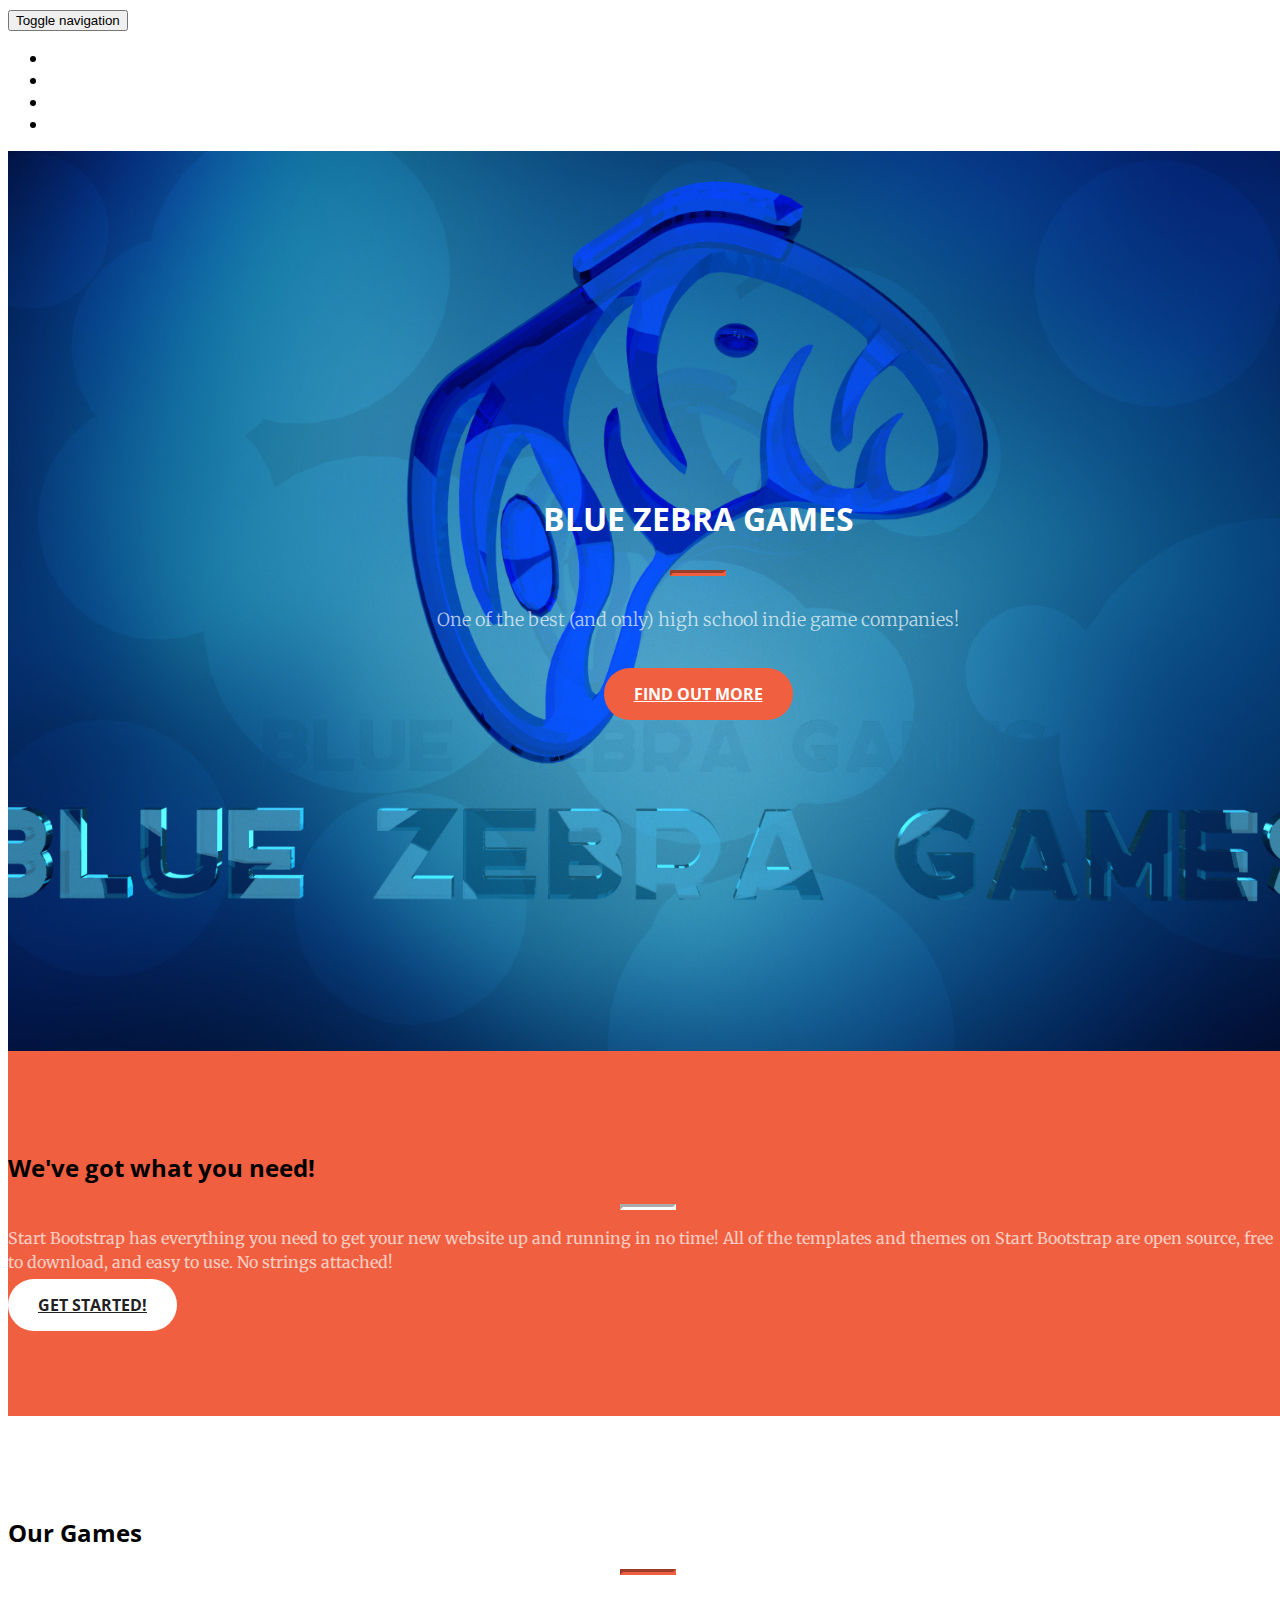
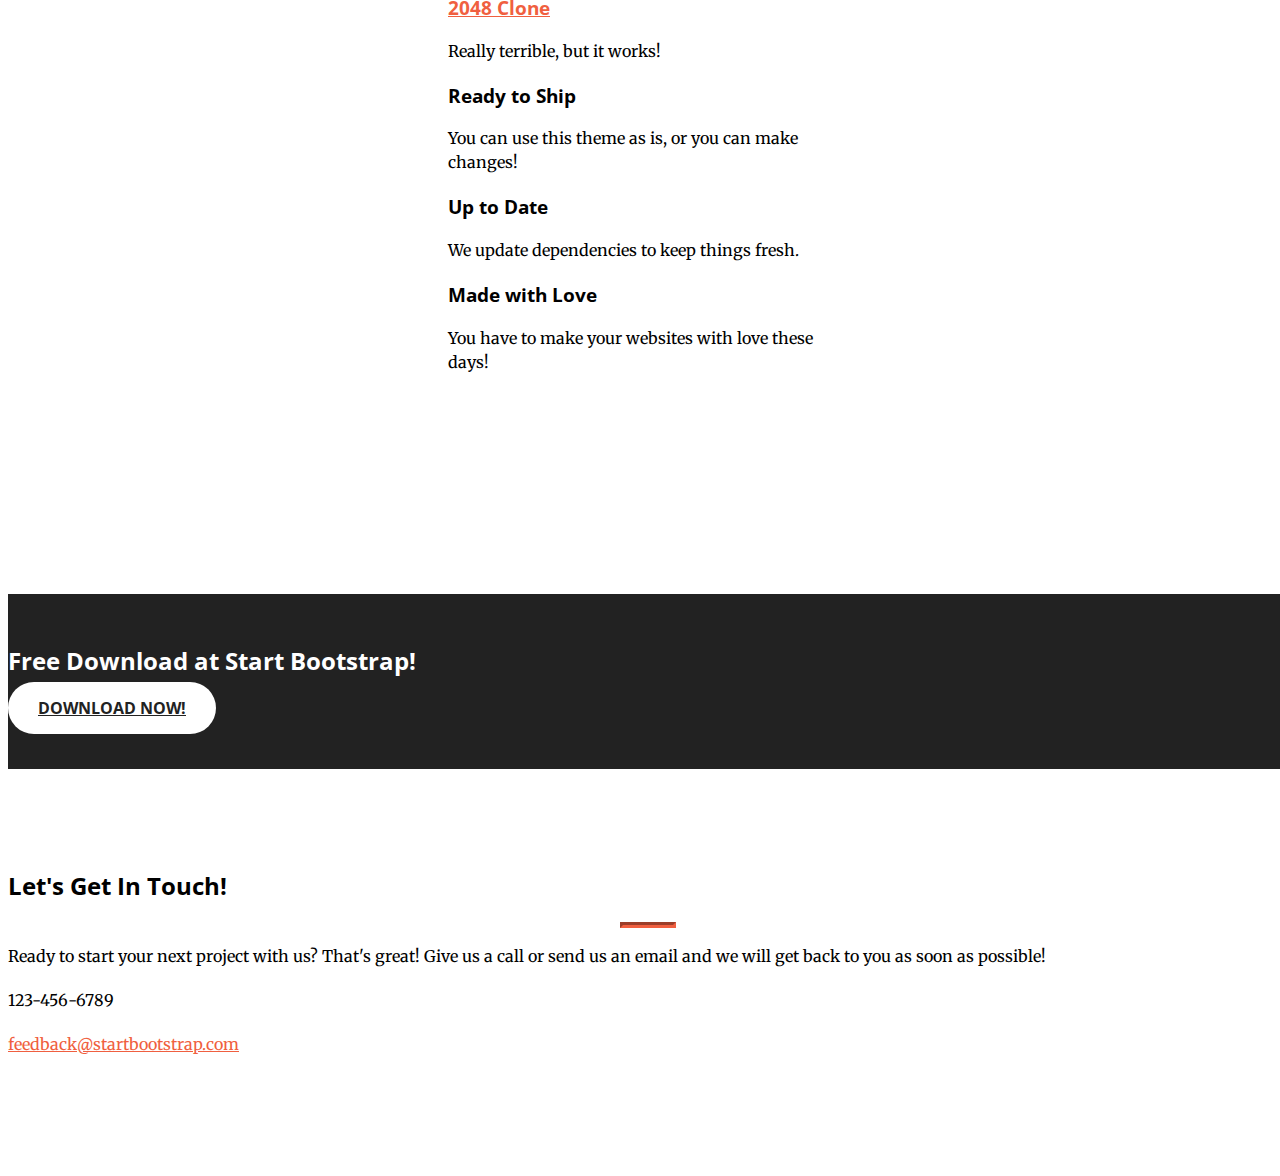
==== index.html @ 2e5d0e9c "More small changes!" ====
<!DOCTYPE html>
<html lang="en">

<head>

    <meta charset="utf-8">
    <meta http-equiv="X-UA-Compatible" content="IE=edge">
    <meta name="viewport" content="width=device-width, initial-scale=1">
    <meta name="description" content="">
    <meta name="author" content="">

    <title>Creative - Start Bootstrap Theme</title>

    <!-- Bootstrap Core CSS -->
    <link rel="stylesheet" href="css/bootstrap.min.css" type="text/css">

    <!-- Custom Fonts -->
    <link href='http://fonts.googleapis.com/css?family=Open+Sans:300italic,400italic,600italic,700italic,800italic,400,300,600,700,800' rel='stylesheet' type='text/css'>
    <link href='http://fonts.googleapis.com/css?family=Merriweather:400,300,300italic,400italic,700,700italic,900,900italic' rel='stylesheet' type='text/css'>
    <link rel="stylesheet" href="font-awesome/css/font-awesome.min.css" type="text/css">

    <!-- Plugin CSS -->
    <link rel="stylesheet" href="css/animate.min.css" type="text/css">

    <!-- Custom CSS -->
    <link rel="stylesheet" href="css/creative.css" type="text/css">

    <!-- HTML5 Shim and Respond.js IE8 support of HTML5 elements and media queries -->
    <!-- WARNING: Respond.js doesn't work if you view the page via file:// -->
    <!--[if lt IE 9]>
        <script src="https://oss.maxcdn.com/libs/html5shiv/3.7.0/html5shiv.js"></script>
        <script src="https://oss.maxcdn.com/libs/respond.js/1.4.2/respond.min.js"></script>
    <![endif]-->

</head>

<body id="page-top">

    <nav id="mainNav" class="navbar navbar-default navbar-fixed-top">
        <div class="container-fluid">
            <!-- Brand and toggle get grouped for better mobile display -->
            <div class="navbar-header">
                <button type="button" class="navbar-toggle collapsed" data-toggle="collapse" data-target="#bs-example-navbar-collapse-1">
                    <span class="sr-only">Toggle navigation</span>
                    <span class="icon-bar"></span>
                    <span class="icon-bar"></span>
                    <span class="icon-bar"></span>
                </button>
                <a class="navbar-brand page-scroll" href="#page-top">Blue Zebra Games</a>
            </div>

            <!-- Collect the nav links, forms, and other content for toggling -->
            <div class="collapse navbar-collapse" id="bs-example-navbar-collapse-1">
                <ul class="nav navbar-nav navbar-right">
                    <li>
                        <a class="page-scroll" href="#about">About</a>
                    </li>
                    <li>
                        <a class="page-scroll" href="#services">Services</a>
                    </li>
                    <li>
                        <a class="page-scroll" href="#portfolio">Games</a>
                    </li>
                    <li>
                        <a class="page-scroll" href="#contact">Contact</a>
                    </li>
                </ul>
            </div>
            <!-- /.navbar-collapse -->
        </div>
        <!-- /.container-fluid -->
    </nav>

    <header>
        <div class="header-content">
            <div class="header-content-inner">
                <h1>Blue Zebra Games</h1>
                <hr>
                <p>One of the best (and only) high school indie game companies!</p>
                <a href="#about" class="btn btn-primary btn-xl page-scroll">Find Out More</a>
            </div>
        </div>
    </header>

    <section class="bg-primary" id="about">
        <div class="container">
            <div class="row">
                <div class="col-lg-8 col-lg-offset-2 text-center">
                    <h2 class="section-heading">We've got what you need!</h2>
                    <hr class="light">
                    <p class="text-faded">Start Bootstrap has everything you need to get your new website up and running in no time! All of the templates and themes on Start Bootstrap are open source, free to download, and easy to use. No strings attached!</p>
                    <a href="#" class="btn btn-default btn-xl">Get Started!</a>
                </div>
            </div>
        </div>
    </section>

    <section id="services">
        <div class="container">
            <div class="row">
                <div class="col-lg-12 text-center">
                    <h2 class="section-heading">Our Games</h2>
                    <hr class="primary">
                </div>
            </div>
        </div>
        <div class="container">
            <div class="row">
                <div class="col-lg-3 col-md-6 text-center">
                    <div class="service-box">
                        <i class="fa fa-4x fa-diamond wow bounceIn text-primary"></i>
                        <h3><a href="http://bluezebragames.github.io/2048/">2048 Clone</a></h3>
                        <p class="text-muted">Really terrible, but it works!</p>
                    </div>
                </div>
                <div class="col-lg-3 col-md-6 text-center">
                    <div class="service-box">
                        <i class="fa fa-4x fa-paper-plane wow bounceIn text-primary" data-wow-delay=".1s"></i>
                        <h3>Ready to Ship</h3>
                        <p class="text-muted">You can use this theme as is, or you can make changes!</p>
                    </div>
                </div>
                <div class="col-lg-3 col-md-6 text-center">
                    <div class="service-box">
                        <i class="fa fa-4x fa-newspaper-o wow bounceIn text-primary" data-wow-delay=".2s"></i>
                        <h3>Up to Date</h3>
                        <p class="text-muted">We update dependencies to keep things fresh.</p>
                    </div>
                </div>
                <div class="col-lg-3 col-md-6 text-center">
                    <div class="service-box">
                        <i class="fa fa-4x fa-heart wow bounceIn text-primary" data-wow-delay=".3s"></i>
                        <h3>Made with Love</h3>
                        <p class="text-muted">You have to make your websites with love these days!</p>
                    </div>
                </div>
            </div>
        </div>
    </section>

    <section class="no-padding" id="portfolio">
        <div class="container-fluid">
            <div class="row no-gutter">
                <div class="col-lg-4 col-sm-6">
                    <a href="#" class="portfolio-box">
                        <img src="img/portfolio/1.jpg" class="img-responsive" alt="">
                        <div class="portfolio-box-caption">
                            <div class="portfolio-box-caption-content">
                                <div class="project-category text-faded">
                                    Category
                                </div>
                                <div class="project-name">
                                    Project Name
                                </div>
                            </div>
                        </div>
                    </a>
                </div>
                <div class="col-lg-4 col-sm-6">
                    <a href="#" class="portfolio-box">
                        <img src="img/portfolio/2.jpg" class="img-responsive" alt="">
                        <div class="portfolio-box-caption">
                            <div class="portfolio-box-caption-content">
                                <div class="project-category text-faded">
                                    Category
                                </div>
                                <div class="project-name">
                                    Project Name
                                </div>
                            </div>
                        </div>
                    </a>
                </div>
                <div class="col-lg-4 col-sm-6">
                    <a href="#" class="portfolio-box">
                        <img src="img/portfolio/3.jpg" class="img-responsive" alt="">
                        <div class="portfolio-box-caption">
                            <div class="portfolio-box-caption-content">
                                <div class="project-category text-faded">
                                    Category
                                </div>
                                <div class="project-name">
                                    Project Name
                                </div>
                            </div>
                        </div>
                    </a>
                </div>
                <div class="col-lg-4 col-sm-6">
                    <a href="#" class="portfolio-box">
                        <img src="img/portfolio/4.jpg" class="img-responsive" alt="">
                        <div class="portfolio-box-caption">
                            <div class="portfolio-box-caption-content">
                                <div class="project-category text-faded">
                                    Category
                                </div>
                                <div class="project-name">
                                    Project Name
                                </div>
                            </div>
                        </div>
                    </a>
                </div>
                <div class="col-lg-4 col-sm-6">
                    <a href="#" class="portfolio-box">
                        <img src="img/portfolio/5.jpg" class="img-responsive" alt="">
                        <div class="portfolio-box-caption">
                            <div class="portfolio-box-caption-content">
                                <div class="project-category text-faded">
                                    Category
                                </div>
                                <div class="project-name">
                                    Project Name
                                </div>
                            </div>
                        </div>
                    </a>
                </div>
                <div class="col-lg-4 col-sm-6">
                    <a href="#" class="portfolio-box">
                        <img src="img/portfolio/6.jpg" class="img-responsive" alt="">
                        <div class="portfolio-box-caption">
                            <div class="portfolio-box-caption-content">
                                <div class="project-category text-faded">
                                    Category
                                </div>
                                <div class="project-name">
                                    Project Name
                                </div>
                            </div>
                        </div>
                    </a>
                </div>
            </div>
        </div>
    </section>

    <aside class="bg-dark">
        <div class="container text-center">
            <div class="call-to-action">
                <h2>Free Download at Start Bootstrap!</h2>
                <a href="#" class="btn btn-default btn-xl wow tada">Download Now!</a>
            </div>
        </div>
    </aside>

    <section id="contact">
        <div class="container">
            <div class="row">
                <div class="col-lg-8 col-lg-offset-2 text-center">
                    <h2 class="section-heading">Let's Get In Touch!</h2>
                    <hr class="primary">
                    <p>Ready to start your next project with us? That's great! Give us a call or send us an email and we will get back to you as soon as possible!</p>
                </div>
                <div class="col-lg-4 col-lg-offset-2 text-center">
                    <i class="fa fa-phone fa-3x wow bounceIn"></i>
                    <p>123-456-6789</p>
                </div>
                <div class="col-lg-4 text-center">
                    <i class="fa fa-envelope-o fa-3x wow bounceIn" data-wow-delay=".1s"></i>
                    <p><a href="mailto:your-email@your-domain.com">feedback@startbootstrap.com</a></p>
                </div>
            </div>
        </div>
    </section>

    <!-- jQuery -->
    <script src="js/jquery.js"></script>

    <!-- Bootstrap Core JavaScript -->
    <script src="js/bootstrap.min.js"></script>

    <!-- Plugin JavaScript -->
    <script src="js/jquery.easing.min.js"></script>
    <script src="js/jquery.fittext.js"></script>
    <script src="js/wow.min.js"></script>

    <!-- Custom Theme JavaScript -->
    <script src="js/creative.js"></script>

</body>

</html>
---- css/creative.css ----
/*!
 * Start Bootstrap - Creative Bootstrap Theme (http://startbootstrap.com)
 * Code licensed under the Apache License v2.0.
 * For details, see http://www.apache.org/licenses/LICENSE-2.0.
 */

html,
body {
    width: 100%;
    height: 100%;
}

body {
    font-family: Merriweather,'Helvetica Neue',Arial,sans-serif;
}

hr {
    max-width: 50px;
    border-color: #f05f40;
    border-width: 3px;
}

hr.light {
    border-color: #fff;
}

a {
    color: #f05f40;
    -webkit-transition: all .35s;
    -moz-transition: all .35s;
    transition: all .35s;
}

a:hover,
a:focus {
    color: #eb3812;
}

h1,
h2,
h3,
h4,
h5,
h6 {
    font-family: 'Open Sans','Helvetica Neue',Arial,sans-serif;
}

p {
    margin-bottom: 20px;
    font-size: 16px;
    line-height: 1.5;
}

.bg-primary {
    background-color: #f05f40;
}

.bg-dark {
    color: #fff;
    background-color: #222;
}

.text-faded {
    color: rgba(255,255,255,.7);
}

section {
    padding: 100px 0;
}

aside {
    padding: 50px 0;
}

.no-padding {
    padding: 0;
}

.navbar-default {
    border-color: rgba(34,34,34,.05);
    font-family: 'Open Sans','Helvetica Neue',Arial,sans-serif;
    background-color: #fff;
    -webkit-transition: all .35s;
    -moz-transition: all .35s;
    transition: all .35s;
}

.navbar-default .navbar-header .navbar-brand {
    text-transform: uppercase;
    font-family: 'Open Sans','Helvetica Neue',Arial,sans-serif;
    font-weight: 700;
    color: #f05f40;
}

.navbar-default .navbar-header .navbar-brand:hover,
.navbar-default .navbar-header .navbar-brand:focus {
    color: #eb3812;
}

.navbar-default .nav > li>a,
.navbar-default .nav>li>a:focus {
    text-transform: uppercase;
    font-size: 13px;
    font-weight: 700;
    color: #222;
}

.navbar-default .nav > li>a:hover,
.navbar-default .nav>li>a:focus:hover {
    color: #f05f40;
}

.navbar-default .nav > li.active>a,
.navbar-default .nav>li.active>a:focus {
    color: #f05f40!important;
    background-color: transparent;
}

.navbar-default .nav > li.active>a:hover,
.navbar-default .nav>li.active>a:focus:hover {
    background-color: transparent;
}

@media(min-width:768px) {
    .navbar-default {
        border-color: rgba(255,255,255,.3);
        background-color: transparent;
    }

    .navbar-default .navbar-header .navbar-brand {
        color: rgba(255,255,255,.7);
    }

    .navbar-default .navbar-header .navbar-brand:hover,
    .navbar-default .navbar-header .navbar-brand:focus {
        color: #fff;
    }

    .navbar-default .nav > li>a,
    .navbar-default .nav>li>a:focus {
        color: rgba(255,255,255,.7);
    }

    .navbar-default .nav > li>a:hover,
    .navbar-default .nav>li>a:focus:hover {
        color: #fff;
    }

    .navbar-default.affix {
        border-color: rgba(34,34,34,.05);
        background-color: #fff;
    }

    .navbar-default.affix .navbar-header .navbar-brand {
        font-size: 14px;
        color: #f05f40;
    }

    .navbar-default.affix .navbar-header .navbar-brand:hover,
    .navbar-default.affix .navbar-header .navbar-brand:focus {
        color: #eb3812;
    }

    .navbar-default.affix .nav > li>a,
    .navbar-default.affix .nav>li>a:focus {
        color: #222;
    }

    .navbar-default.affix .nav > li>a:hover,
    .navbar-default.affix .nav>li>a:focus:hover {
        color: #f05f40;
    }
}

header {
    position: relative;
    width: 100%;
    min-height: auto;
    text-align: center;
    color: #fff;
    background-image: url(../img/logo.png);
    background-position: center;
    -webkit-background-size: cover;
    -moz-background-size: cover;
    background-size: cover;
    -o-background-size: cover;
}

header .header-content {
    position: relative;
    width: 100%;
    padding: 100px 15px;
    text-align: center;
}

header .header-content .header-content-inner h1 {
    margin-top: 0;
    margin-bottom: 0;
    text-transform: uppercase;
    font-weight: 700;
}

header .header-content .header-content-inner hr {
    margin: 30px auto;
}

header .header-content .header-content-inner p {
    margin-bottom: 50px;
    font-size: 16px;
    font-weight: 300;
    color: rgba(255,255,255,.7);
}

@media(min-width:768px) {
    header {
        min-height: 100%;
    }

    header .header-content {
        position: absolute;
        top: 50%;
        padding: 0 50px;
        -webkit-transform: translateY(-50%);
        -ms-transform: translateY(-50%);
        transform: translateY(-50%);
    }

    header .header-content .header-content-inner {
        margin-right: auto;
        margin-left: auto;
        max-width: 1000px;
    }

    header .header-content .header-content-inner p {
        margin-right: auto;
        margin-left: auto;
        max-width: 80%;
        font-size: 18px;
    }
}

.section-heading {
    margin-top: 0;
}

.service-box {
    margin: 50px auto 0;
    max-width: 400px;
}

@media(min-width:992px) {
    .service-box {
        margin: 20px auto 0;
    }
}

.service-box p {
    margin-bottom: 0;
}

.portfolio-box {
    display: block;
    position: relative;
    margin: 0 auto;
    max-width: 650px;
}

.portfolio-box .portfolio-box-caption {
    display: block;
    position: absolute;
    bottom: 0;
    width: 100%;
    height: 100%;
    text-align: center;
    color: #fff;
    opacity: 0;
    background: rgba(240,95,64,.9);
    -webkit-transition: all .35s;
    -moz-transition: all .35s;
    transition: all .35s;
}

.portfolio-box .portfolio-box-caption .portfolio-box-caption-content {
    position: absolute;
    top: 50%;
    width: 100%;
    text-align: center;
    transform: translateY(-50%);
}

.portfolio-box .portfolio-box-caption .portfolio-box-caption-content .project-category,
.portfolio-box .portfolio-box-caption .portfolio-box-caption-content .project-name {
    padding: 0 15px;
    font-family: 'Open Sans','Helvetica Neue',Arial,sans-serif;
}

.portfolio-box .portfolio-box-caption .portfolio-box-caption-content .project-category {
    text-transform: uppercase;
    font-size: 14px;
    font-weight: 600;
}

.portfolio-box .portfolio-box-caption .portfolio-box-caption-content .project-name {
    font-size: 18px;
}

.portfolio-box:hover .portfolio-box-caption {
    opacity: 1;
}

@media(min-width:768px) {
    .portfolio-box .portfolio-box-caption .portfolio-box-caption-content .project-category {
        font-size: 16px;
    }

    .portfolio-box .portfolio-box-caption .portfolio-box-caption-content .project-name {
        font-size: 22px;
    }
}

.call-to-action h2 {
    margin: 0 auto 20px;
}

.text-primary {
    color: #f05f40;
}

.no-gutter > [class*=col-] {
    padding-right: 0;
    padding-left: 0;
}

.btn-default {
    border-color: #fff;
    color: #222;
    background-color: #fff;
    -webkit-transition: all .35s;
    -moz-transition: all .35s;
    transition: all .35s;
}

.btn-default:hover,
.btn-default:focus,
.btn-default.focus,
.btn-default:active,
.btn-default.active,
.open > .dropdown-toggle.btn-default {
    border-color: #ededed;
    color: #222;
    background-color: #f2f2f2;
}

.btn-default:active,
.btn-default.active,
.open > .dropdown-toggle.btn-default {
    background-image: none;
}

.btn-default.disabled,
.btn-default[disabled],
fieldset[disabled] .btn-default,
.btn-default.disabled:hover,
.btn-default[disabled]:hover,
fieldset[disabled] .btn-default:hover,
.btn-default.disabled:focus,
.btn-default[disabled]:focus,
fieldset[disabled] .btn-default:focus,
.btn-default.disabled.focus,
.btn-default[disabled].focus,
fieldset[disabled] .btn-default.focus,
.btn-default.disabled:active,
.btn-default[disabled]:active,
fieldset[disabled] .btn-default:active,
.btn-default.disabled.active,
.btn-default[disabled].active,
fieldset[disabled] .btn-default.active {
    border-color: #fff;
    background-color: #fff;
}

.btn-default .badge {
    color: #fff;
    background-color: #222;
}

.btn-primary {
    border-color: #f05f40;
    color: #fff;
    background-color: #f05f40;
    -webkit-transition: all .35s;
    -moz-transition: all .35s;
    transition: all .35s;
}

.btn-primary:hover,
.btn-primary:focus,
.btn-primary.focus,
.btn-primary:active,
.btn-primary.active,
.open > .dropdown-toggle.btn-primary {
    border-color: #ed431f;
    color: #fff;
    background-color: #ee4b28;
}

.btn-primary:active,
.btn-primary.active,
.open > .dropdown-toggle.btn-primary {
    background-image: none;
}

.btn-primary.disabled,
.btn-primary[disabled],
fieldset[disabled] .btn-primary,
.btn-primary.disabled:hover,
.btn-primary[disabled]:hover,
fieldset[disabled] .btn-primary:hover,
.btn-primary.disabled:focus,
.btn-primary[disabled]:focus,
fieldset[disabled] .btn-primary:focus,
.btn-primary.disabled.focus,
.btn-primary[disabled].focus,
fieldset[disabled] .btn-primary.focus,
.btn-primary.disabled:active,
.btn-primary[disabled]:active,
fieldset[disabled] .btn-primary:active,
.btn-primary.disabled.active,
.btn-primary[disabled].active,
fieldset[disabled] .btn-primary.active {
    border-color: #f05f40;
    background-color: #f05f40;
}

.btn-primary .badge {
    color: #f05f40;
    background-color: #fff;
}

.btn {
    border: 0;
    border-radius: 300px;
    text-transform: uppercase;
    font-family: 'Open Sans','Helvetica Neue',Arial,sans-serif;
    font-weight: 700;
}

.btn-xl {
    padding: 15px 30px;
}

::-moz-selection {
    text-shadow: none;
    color: #fff;
    background: #222;
}

::selection {
    text-shadow: none;
    color: #fff;
    background: #222;
}

img::selection {
    color: #fff;
    background: 0 0;
}

img::-moz-selection {
    color: #fff;
    background: 0 0;
}

body {
    webkit-tap-highlight-color: #222;
}
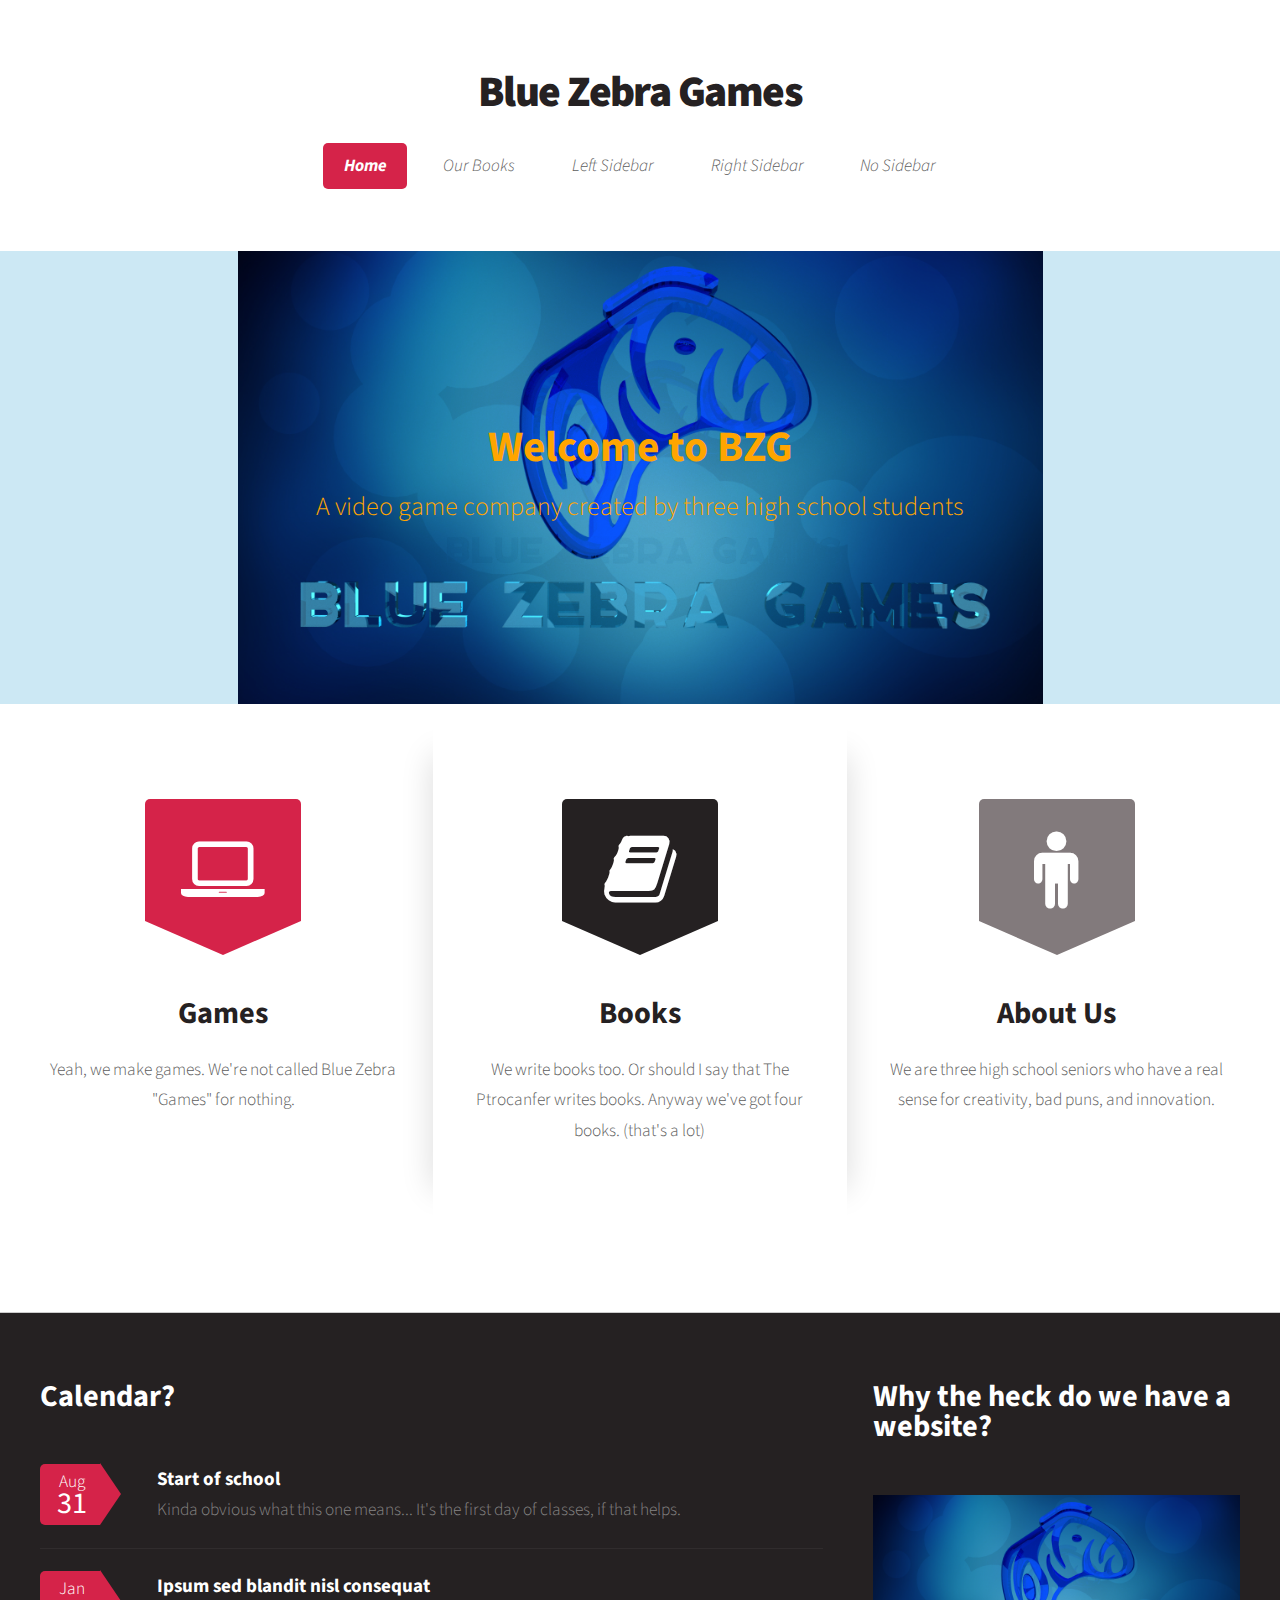
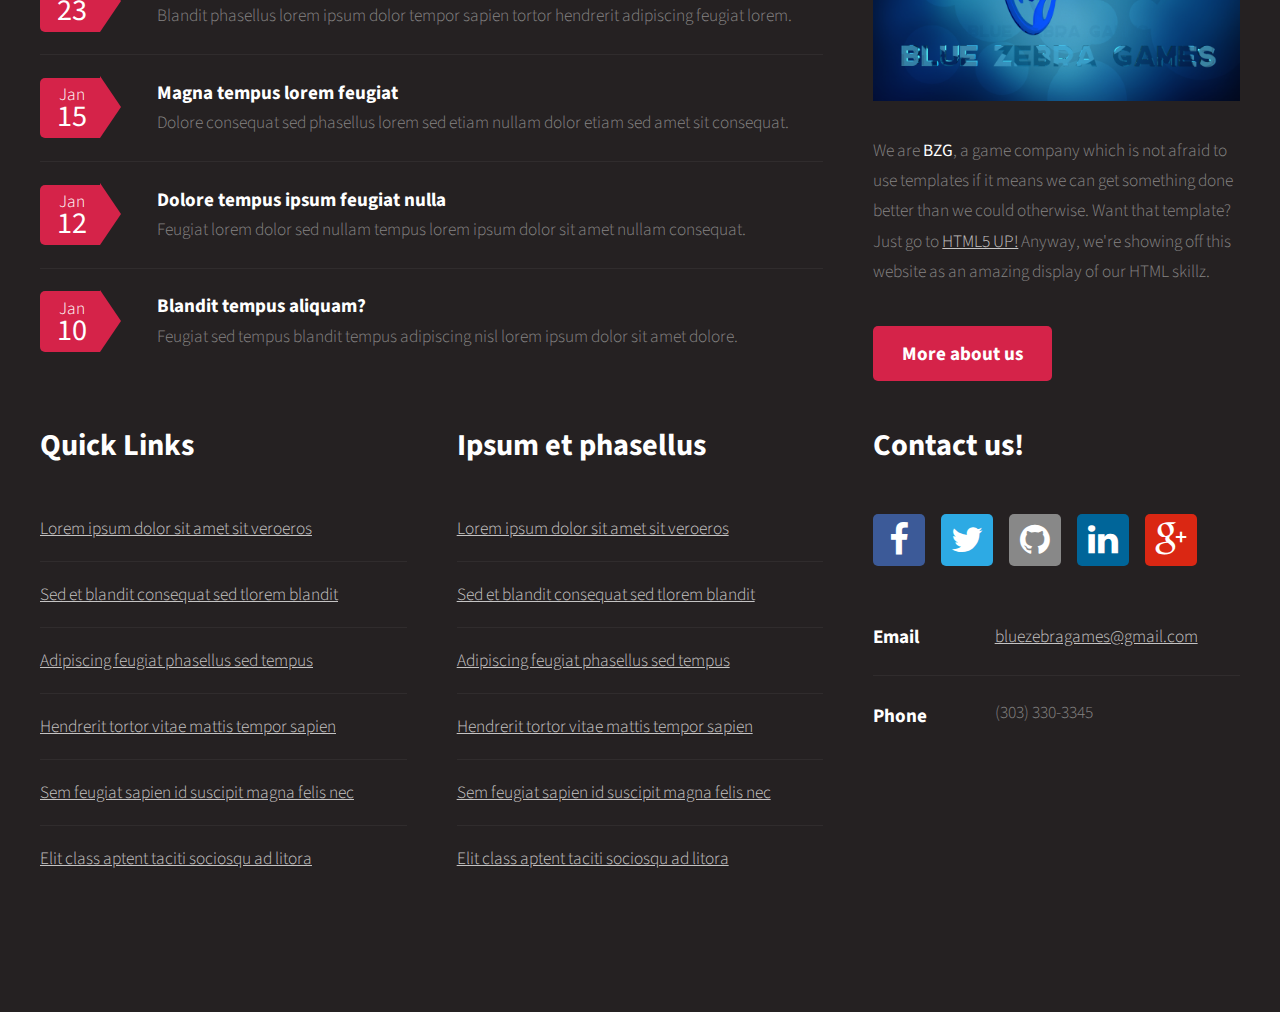
==== commit 5bc38b54: "New Homepage!  Get psyched" ====
--- a/index.html
+++ b/index.html
@@ -1,283 +1,382 @@
-<!DOCTYPE html>
-<html lang="en">
-
-<head>
-
-    <meta charset="utf-8">
-    <meta http-equiv="X-UA-Compatible" content="IE=edge">
-    <meta name="viewport" content="width=device-width, initial-scale=1">
-    <meta name="description" content="">
-    <meta name="author" content="">
-
-    <title>Creative - Start Bootstrap Theme</title>
-
-    <!-- Bootstrap Core CSS -->
-    <link rel="stylesheet" href="css/bootstrap.min.css" type="text/css">
-
-    <!-- Custom Fonts -->
-    <link href='http://fonts.googleapis.com/css?family=Open+Sans:300italic,400italic,600italic,700italic,800italic,400,300,600,700,800' rel='stylesheet' type='text/css'>
-    <link href='http://fonts.googleapis.com/css?family=Merriweather:400,300,300italic,400italic,700,700italic,900,900italic' rel='stylesheet' type='text/css'>
-    <link rel="stylesheet" href="font-awesome/css/font-awesome.min.css" type="text/css">
-
-    <!-- Plugin CSS -->
-    <link rel="stylesheet" href="css/animate.min.css" type="text/css">
-
-    <!-- Custom CSS -->
-    <link rel="stylesheet" href="css/creative.css" type="text/css">
-
-    <!-- HTML5 Shim and Respond.js IE8 support of HTML5 elements and media queries -->
-    <!-- WARNING: Respond.js doesn't work if you view the page via file:// -->
-    <!--[if lt IE 9]>
-        <script src="https://oss.maxcdn.com/libs/html5shiv/3.7.0/html5shiv.js"></script>
-        <script src="https://oss.maxcdn.com/libs/respond.js/1.4.2/respond.min.js"></script>
-    <![endif]-->
-
-</head>
-
-<body id="page-top">
-
-    <nav id="mainNav" class="navbar navbar-default navbar-fixed-top">
-        <div class="container-fluid">
-            <!-- Brand and toggle get grouped for better mobile display -->
-            <div class="navbar-header">
-                <button type="button" class="navbar-toggle collapsed" data-toggle="collapse" data-target="#bs-example-navbar-collapse-1">
-                    <span class="sr-only">Toggle navigation</span>
-                    <span class="icon-bar"></span>
-                    <span class="icon-bar"></span>
-                    <span class="icon-bar"></span>
-                </button>
-                <a class="navbar-brand page-scroll" href="#page-top">Blue Zebra Games</a>
-            </div>
-
-            <!-- Collect the nav links, forms, and other content for toggling -->
-            <div class="collapse navbar-collapse" id="bs-example-navbar-collapse-1">
-                <ul class="nav navbar-nav navbar-right">
-                    <li>
-                        <a class="page-scroll" href="#about">About</a>
-                    </li>
-                    <li>
-                        <a class="page-scroll" href="#services">Services</a>
-                    </li>
-                    <li>
-                        <a class="page-scroll" href="#portfolio">Games</a>
-                    </li>
-                    <li>
-                        <a class="page-scroll" href="#contact">Contact</a>
-                    </li>
-                </ul>
-            </div>
-            <!-- /.navbar-collapse -->
-        </div>
-        <!-- /.container-fluid -->
-    </nav>
-
-    <header>
-        <div class="header-content">
-            <div class="header-content-inner">
-                <h1>Blue Zebra Games</h1>
-                <hr>
-                <p>One of the best (and only) high school indie game companies!</p>
-                <a href="#about" class="btn btn-primary btn-xl page-scroll">Find Out More</a>
-            </div>
-        </div>
-    </header>
-
-    <section class="bg-primary" id="about">
-        <div class="container">
-            <div class="row">
-                <div class="col-lg-8 col-lg-offset-2 text-center">
-                    <h2 class="section-heading">We've got what you need!</h2>
-                    <hr class="light">
-                    <p class="text-faded">Start Bootstrap has everything you need to get your new website up and running in no time! All of the templates and themes on Start Bootstrap are open source, free to download, and easy to use. No strings attached!</p>
-                    <a href="#" class="btn btn-default btn-xl">Get Started!</a>
-                </div>
-            </div>
-        </div>
-    </section>
-
-    <section id="services">
-        <div class="container">
-            <div class="row">
-                <div class="col-lg-12 text-center">
-                    <h2 class="section-heading">Our Games</h2>
-                    <hr class="primary">
-                </div>
-            </div>
-        </div>
-        <div class="container">
-            <div class="row">
-                <div class="col-lg-3 col-md-6 text-center">
-                    <div class="service-box">
-                        <i class="fa fa-4x fa-diamond wow bounceIn text-primary"></i>
-                        <h3><a href="http://bluezebragames.github.io/2048/">2048 Clone</a></h3>
-                        <p class="text-muted">Really terrible, but it works!</p>
-                    </div>
-                </div>
-                <div class="col-lg-3 col-md-6 text-center">
-                    <div class="service-box">
-                        <i class="fa fa-4x fa-paper-plane wow bounceIn text-primary" data-wow-delay=".1s"></i>
-                        <h3>Ready to Ship</h3>
-                        <p class="text-muted">You can use this theme as is, or you can make changes!</p>
-                    </div>
-                </div>
-                <div class="col-lg-3 col-md-6 text-center">
-                    <div class="service-box">
-                        <i class="fa fa-4x fa-newspaper-o wow bounceIn text-primary" data-wow-delay=".2s"></i>
-                        <h3>Up to Date</h3>
-                        <p class="text-muted">We update dependencies to keep things fresh.</p>
-                    </div>
-                </div>
-                <div class="col-lg-3 col-md-6 text-center">
-                    <div class="service-box">
-                        <i class="fa fa-4x fa-heart wow bounceIn text-primary" data-wow-delay=".3s"></i>
-                        <h3>Made with Love</h3>
-                        <p class="text-muted">You have to make your websites with love these days!</p>
-                    </div>
-                </div>
-            </div>
-        </div>
-    </section>
-
-    <section class="no-padding" id="portfolio">
-        <div class="container-fluid">
-            <div class="row no-gutter">
-                <div class="col-lg-4 col-sm-6">
-                    <a href="#" class="portfolio-box">
-                        <img src="img/portfolio/1.jpg" class="img-responsive" alt="">
-                        <div class="portfolio-box-caption">
-                            <div class="portfolio-box-caption-content">
-                                <div class="project-category text-faded">
-                                    Category
-                                </div>
-                                <div class="project-name">
-                                    Project Name
-                                </div>
-                            </div>
-                        </div>
-                    </a>
-                </div>
-                <div class="col-lg-4 col-sm-6">
-                    <a href="#" class="portfolio-box">
-                        <img src="img/portfolio/2.jpg" class="img-responsive" alt="">
-                        <div class="portfolio-box-caption">
-                            <div class="portfolio-box-caption-content">
-                                <div class="project-category text-faded">
-                                    Category
-                                </div>
-                                <div class="project-name">
-                                    Project Name
-                                </div>
-                            </div>
-                        </div>
-                    </a>
-                </div>
-                <div class="col-lg-4 col-sm-6">
-                    <a href="#" class="portfolio-box">
-                        <img src="img/portfolio/3.jpg" class="img-responsive" alt="">
-                        <div class="portfolio-box-caption">
-                            <div class="portfolio-box-caption-content">
-                                <div class="project-category text-faded">
-                                    Category
-                                </div>
-                                <div class="project-name">
-                                    Project Name
-                                </div>
-                            </div>
-                        </div>
-                    </a>
-                </div>
-                <div class="col-lg-4 col-sm-6">
-                    <a href="#" class="portfolio-box">
-                        <img src="img/portfolio/4.jpg" class="img-responsive" alt="">
-                        <div class="portfolio-box-caption">
-                            <div class="portfolio-box-caption-content">
-                                <div class="project-category text-faded">
-                                    Category
-                                </div>
-                                <div class="project-name">
-                                    Project Name
-                                </div>
-                            </div>
-                        </div>
-                    </a>
-                </div>
-                <div class="col-lg-4 col-sm-6">
-                    <a href="#" class="portfolio-box">
-                        <img src="img/portfolio/5.jpg" class="img-responsive" alt="">
-                        <div class="portfolio-box-caption">
-                            <div class="portfolio-box-caption-content">
-                                <div class="project-category text-faded">
-                                    Category
-                                </div>
-                                <div class="project-name">
-                                    Project Name
-                                </div>
-                            </div>
-                        </div>
-                    </a>
-                </div>
-                <div class="col-lg-4 col-sm-6">
-                    <a href="#" class="portfolio-box">
-                        <img src="img/portfolio/6.jpg" class="img-responsive" alt="">
-                        <div class="portfolio-box-caption">
-                            <div class="portfolio-box-caption-content">
-                                <div class="project-category text-faded">
-                                    Category
-                                </div>
-                                <div class="project-name">
-                                    Project Name
-                                </div>
-                            </div>
-                        </div>
-                    </a>
-                </div>
-            </div>
-        </div>
-    </section>
-
-    <aside class="bg-dark">
-        <div class="container text-center">
-            <div class="call-to-action">
-                <h2>Free Download at Start Bootstrap!</h2>
-                <a href="#" class="btn btn-default btn-xl wow tada">Download Now!</a>
-            </div>
-        </div>
-    </aside>
-
-    <section id="contact">
-        <div class="container">
-            <div class="row">
-                <div class="col-lg-8 col-lg-offset-2 text-center">
-                    <h2 class="section-heading">Let's Get In Touch!</h2>
-                    <hr class="primary">
-                    <p>Ready to start your next project with us? That's great! Give us a call or send us an email and we will get back to you as soon as possible!</p>
-                </div>
-                <div class="col-lg-4 col-lg-offset-2 text-center">
-                    <i class="fa fa-phone fa-3x wow bounceIn"></i>
-                    <p>123-456-6789</p>
-                </div>
-                <div class="col-lg-4 text-center">
-                    <i class="fa fa-envelope-o fa-3x wow bounceIn" data-wow-delay=".1s"></i>
-                    <p><a href="mailto:your-email@your-domain.com">feedback@startbootstrap.com</a></p>
-                </div>
-            </div>
-        </div>
-    </section>
-
-    <!-- jQuery -->
-    <script src="js/jquery.js"></script>
-
-    <!-- Bootstrap Core JavaScript -->
-    <script src="js/bootstrap.min.js"></script>
-
-    <!-- Plugin JavaScript -->
-    <script src="js/jquery.easing.min.js"></script>
-    <script src="js/jquery.fittext.js"></script>
-    <script src="js/wow.min.js"></script>
-
-    <!-- Custom Theme JavaScript -->
-    <script src="js/creative.js"></script>
-
-</body>
-
-</html>
+<!DOCTYPE HTML>
+<!--
+	Dopetrope by HTML5 UP
+	html5up.net | @n33co
+	Free for personal and commercial use under the CCA 3.0 license (html5up.net/license)
+-->
+<html>
+	<head>
+		<title>Blue Zebra Games</title>
+		<meta charset="utf-8" />
+		<meta name="viewport" content="width=device-width, initial-scale=1" />
+		<!--[if lte IE 8]><script src="assets/js/ie/html5shiv.js"></script><![endif]-->
+		<link rel="stylesheet" href="assets/css/main.css" />
+		<!--[if lte IE 8]><link rel="stylesheet" href="assets/css/ie8.css" /><![endif]-->
+	</head>
+	<body class="homepage">
+		<div id="page-wrapper">
+
+			<!-- Header -->
+				<div id="header-wrapper">
+					<div id="header">
+
+						<!-- Logo -->
+							<h1><a href="index.html">Blue Zebra Games</a></h1>
+
+						<!-- Nav -->
+							<nav id="nav">
+								<ul>
+									<li class="current"><a href="index.html">Home</a></li>
+									<li>
+										<a href="./books.html">Our Books</a>
+										<ul>
+											<li><a href="#">Overview</a></li>
+											<li><a href="#">That Which 1: The World of The Ptrocanfer</a></li>
+											<li><a href="#">That Which 2: Another Cool Compendium of Random Ruminations</a></li>
+											<li>
+												<a href="#">That Which 3: In Which That Which Happened is Related</a>
+												<!--<ul>
+													<li><a href="#">Magna phasellus</a></li>
+													<li><a href="#">Etiam dolore nisl</a></li>
+													<li><a href="#">Veroeros feugiat</a></li>
+													<li><a href="#">Nisl sed aliquam</a></li>
+													<li><a href="#">Dolore adipiscing</a></li>
+												</ul>-->
+											</li>
+											<li><a href="#">That Which 4: A Dream Not All a Dream</a></li>
+										</ul>
+									</li>
+									<li><a href="left-sidebar.html">Left Sidebar</a></li>
+									<li><a href="right-sidebar.html">Right Sidebar</a></li>
+									<li><a href="no-sidebar.html">No Sidebar</a></li>
+								</ul>
+							</nav>
+
+						<!-- Banner -->
+							<section id="banner">
+								<header>
+									<h2>Welcome to BZG</h2>
+									<p>A video game company created by three high school students</p>
+								</header>
+							</section>
+
+						<!-- Intro -->
+							<section id="intro" class="container">
+								<div class="row">
+									<div class="4u 12u(mobile)">
+										<section class="first">
+											<i class="icon featured fa-laptop"></i>
+											<header>
+												<h2>Games</h2>
+											</header>
+											<p>Yeah, we make games.  We're not called Blue Zebra "Games" for nothing.</p>
+										</section>
+									</div>
+									<div class="4u 12u(mobile)">
+										<section class="middle">
+											<i class="icon featured alt fa-book"></i>
+											<header>
+												<h2>Books</h2>
+											</header>
+											<p>We write books too.  Or should I say that The Ptrocanfer writes books.  Anyway we've got four books.  (that's a lot)</p>
+										</section>
+									</div>
+									<div class="4u 12u(mobile)">
+										<section class="last">
+											<i class="icon featured alt2 fa-male"></i>
+											<header>
+												<h2>About Us</h2>
+											</header>
+											<p>We are three high school seniors who have a real sense for creativity, bad puns, and innovation.</p>
+										</section>
+									</div>
+								</div>
+								<!--<footer>
+									<ul class="actions">
+										<li><a href="#" class="button big">Get Started</a></li>
+										<li><a href="#" class="button alt big">Learn More</a></li>
+									</ul>
+								</footer>-->
+							</section>
+
+					</div>
+				</div>
+
+			<!-- Main 
+				<div id="main-wrapper">
+					<div class="container">
+						<div class="row">
+							<div class="12u">
+
+								<!-- Portfolio 
+									<section>
+										<header class="major">
+											<h2>My Portfolio</h2>
+										</header>
+										<div class="row">
+											<div class="4u 12u(mobile)">
+												<section class="box">
+													<a href="#" class="image featured"><img src="images/pic02.jpg" alt="" /></a>
+													<header>
+														<h3>Ipsum feugiat et dolor</h3>
+													</header>
+													<p>Lorem ipsum dolor sit amet sit veroeros sed amet blandit consequat veroeros lorem blandit  adipiscing et feugiat phasellus tempus dolore ipsum lorem dolore.</p>
+													<footer>
+														<a href="#" class="button alt">Find out more</a>
+													</footer>
+												</section>
+											</div>
+											<div class="4u 12u(mobile)">
+												<section class="box">
+													<a href="#" class="image featured"><img src="images/pic03.jpg" alt="" /></a>
+													<header>
+														<h3>Sed etiam lorem nulla</h3>
+													</header>
+													<p>Lorem ipsum dolor sit amet sit veroeros sed amet blandit consequat veroeros lorem blandit  adipiscing et feugiat phasellus tempus dolore ipsum lorem dolore.</p>
+													<footer>
+														<a href="#" class="button alt">Find out more</a>
+													</footer>
+												</section>
+											</div>
+											<div class="4u 12u(mobile)">
+												<section class="box">
+													<a href="#" class="image featured"><img src="images/pic04.jpg" alt="" /></a>
+													<header>
+														<h3>Consequat et tempus</h3>
+													</header>
+													<p>Lorem ipsum dolor sit amet sit veroeros sed amet blandit consequat veroeros lorem blandit  adipiscing et feugiat phasellus tempus dolore ipsum lorem dolore.</p>
+													<footer>
+														<a href="#" class="button alt">Find out more</a>
+													</footer>
+												</section>
+											</div>
+										</div>
+										<div class="row">
+											<div class="4u 12u(mobile)">
+												<section class="box">
+													<a href="#" class="image featured"><img src="images/pic05.jpg" alt="" /></a>
+													<header>
+														<h3>Blandit sed adipiscing</h3>
+													</header>
+													<p>Lorem ipsum dolor sit amet sit veroeros sed amet blandit consequat veroeros lorem blandit  adipiscing et feugiat phasellus tempus dolore ipsum lorem dolore.</p>
+													<footer>
+														<a href="#" class="button alt">Find out more</a>
+													</footer>
+												</section>
+											</div>
+											<div class="4u 12u(mobile)">
+												<section class="box">
+													<a href="#" class="image featured"><img src="images/pic06.jpg" alt="" /></a>
+													<header>
+														<h3>Etiam nisl consequat</h3>
+													</header>
+													<p>Lorem ipsum dolor sit amet sit veroeros sed amet blandit consequat veroeros lorem blandit  adipiscing et feugiat phasellus tempus dolore ipsum lorem dolore.</p>
+													<footer>
+														<a href="#" class="button alt">Find out more</a>
+													</footer>
+												</section>
+											</div>
+											<div class="4u 12u(mobile)">
+												<section class="box">
+													<a href="#" class="image featured"><img src="images/pic07.jpg" alt="" /></a>
+													<header>
+														<h3>Dolore nisl feugiat</h3>
+													</header>
+													<p>Lorem ipsum dolor sit amet sit veroeros sed amet blandit consequat veroeros lorem blandit  adipiscing et feugiat phasellus tempus dolore ipsum lorem dolore.</p>
+													<footer>
+														<a href="#" class="button alt">Find out more</a>
+													</footer>
+												</section>
+											</div>
+										</div>
+									</section>
+
+							</div>
+						</div>
+						<div class="row">
+							<div class="12u">
+
+								<!-- Blog 
+									<section>
+										<header class="major">
+											<h2>The Blog</h2>
+										</header>
+										<div class="row">
+											<div class="6u 12u(mobile)">
+												<section class="box">
+													<a href="#" class="image featured"><img src="images/pic08.jpg" alt="" /></a>
+													<header>
+														<h3>Magna tempus consequat lorem</h3>
+														<p>Posted 45 minutes ago</p>
+													</header>
+													<p>Lorem ipsum dolor sit amet sit veroeros sed et blandit consequat sed veroeros lorem et blandit  adipiscing feugiat phasellus tempus hendrerit, tortor vitae mattis tempor, sapien sem feugiat sapien, id suscipit magna felis nec elit. Class aptent taciti sociosqu ad litora torquent per conubia nostra, per inceptos lorem ipsum dolor sit amet.</p>
+													<footer>
+														<ul class="actions">
+															<li><a href="#" class="button icon fa-file-text">Continue Reading</a></li>
+															<li><a href="#" class="button alt icon fa-comment">33 comments</a></li>
+														</ul>
+													</footer>
+												</section>
+											</div>
+											<div class="6u 12u(mobile)">
+												<section class="box">
+													<a href="#" class="image featured"><img src="images/pic09.jpg" alt="" /></a>
+													<header>
+														<h3>Aptent veroeros et aliquam</h3>
+														<p>Posted 45 minutes ago</p>
+													</header>
+													<p>Lorem ipsum dolor sit amet sit veroeros sed et blandit consequat sed veroeros lorem et blandit  adipiscing feugiat phasellus tempus hendrerit, tortor vitae mattis tempor, sapien sem feugiat sapien, id suscipit magna felis nec elit. Class aptent taciti sociosqu ad litora torquent per conubia nostra, per inceptos lorem ipsum dolor sit amet.</p>
+													<footer>
+														<ul class="actions">
+															<li><a href="#" class="button icon fa-file-text">Continue Reading</a></li>
+															<li><a href="#" class="button alt icon fa-comment">33 comments</a></li>
+														</ul>
+													</footer>
+												</section>
+											</div>
+										</div>
+									</section>--><!--
+
+							</div>
+						</div>
+					</div>
+				</div>-->
+
+			<!-- Footer -->
+				<div id="footer-wrapper">
+					<section id="footer" class="container">
+						<div class="row">
+							<div class="8u 12u(mobile)">
+								<section>
+									<header>
+										<h2>Calendar?</h2>
+									</header>
+									<ul class="dates">
+										<li>
+											<span class="date">Aug <strong>31</strong></span>
+											<h3><a href="#">Start of school</a></h3>
+											<p>Kinda obvious what this one means...  It's the first day of classes, if that helps.</p>
+										</li>
+										<li>
+											<span class="date">Jan <strong>23</strong></span>
+											<h3><a href="#">Ipsum sed blandit nisl consequat</a></h3>
+											<p>Blandit phasellus lorem ipsum dolor tempor sapien tortor hendrerit adipiscing feugiat lorem.</p>
+										</li>
+										<li>
+											<span class="date">Jan <strong>15</strong></span>
+											<h3><a href="#">Magna tempus lorem feugiat</a></h3>
+											<p>Dolore consequat sed phasellus lorem sed etiam nullam dolor etiam sed amet sit consequat.</p>
+										</li>
+										<li>
+											<span class="date">Jan <strong>12</strong></span>
+											<h3><a href="#">Dolore tempus ipsum feugiat nulla</a></h3>
+											<p>Feugiat lorem dolor sed nullam tempus lorem ipsum dolor sit amet nullam consequat.</p>
+										</li>
+										<li>
+											<span class="date">Jan <strong>10</strong></span>
+											<h3><a href="#">Blandit tempus aliquam?</a></h3>
+											<p>Feugiat sed tempus blandit tempus adipiscing nisl lorem ipsum dolor sit amet dolore.</p>
+										</li>
+									</ul>
+								</section>
+							</div>
+							<div class="4u 12u(mobile)">
+								<section>
+									<header>
+										<h2>Why the heck do we have a website?</h2>
+									</header>
+									<a href="#" class="image featured"><img src="images/pic01.jpg" alt="" /></a>
+									<p>
+										We are <strong>BZG</strong>, a game company which is not afraid to use templates if it means we can get something done better than we could otherwise.
+										Want that template?  Just go to <a href="http://html5up.net/">HTML5 UP!</a>  Anyway, we're showing off this website as an amazing display of our HTML skillz.
+									</p>
+									<footer>
+										<a href="#" class="button">More about us</a>
+									</footer>
+								</section>
+							</div>
+						</div>
+						<div class="row">
+							<div class="4u 12u(mobile)">
+								<section>
+									<header>
+										<h2>Quick Links</h2>
+									</header>
+									<ul class="divided">
+										<li><a href="#">Lorem ipsum dolor sit amet sit veroeros</a></li>
+										<li><a href="#">Sed et blandit consequat sed tlorem blandit</a></li>
+										<li><a href="#">Adipiscing feugiat phasellus sed tempus</a></li>
+										<li><a href="#">Hendrerit tortor vitae mattis tempor sapien</a></li>
+										<li><a href="#">Sem feugiat sapien id suscipit magna felis nec</a></li>
+										<li><a href="#">Elit class aptent taciti sociosqu ad litora</a></li>
+									</ul>
+								</section>
+							</div>
+							<div class="4u 12u(mobile)">
+								<section>
+									<header>
+										<h2>Ipsum et phasellus</h2>
+									</header>
+									<ul class="divided">
+										<li><a href="#">Lorem ipsum dolor sit amet sit veroeros</a></li>
+										<li><a href="#">Sed et blandit consequat sed tlorem blandit</a></li>
+										<li><a href="#">Adipiscing feugiat phasellus sed tempus</a></li>
+										<li><a href="#">Hendrerit tortor vitae mattis tempor sapien</a></li>
+										<li><a href="#">Sem feugiat sapien id suscipit magna felis nec</a></li>
+										<li><a href="#">Elit class aptent taciti sociosqu ad litora</a></li>
+									</ul>
+								</section>
+							</div>
+							<div class="4u 12u(mobile)">
+								<section>
+									<header>
+										<h2>Contact us!</h2>
+									</header>
+									<ul class="social">
+										<li><a class="icon fa-facebook" href="#"><span class="label">Facebook</span></a></li>
+										<li><a class="icon fa-twitter" href="#"><span class="label">Twitter</span></a></li>
+										<li><a class="icon fa-github" href="#"><span class="label">GitHub</span></a></li>
+										<li><a class="icon fa-linkedin" href="#"><span class="label">LinkedIn</span></a></li>
+										<li><a class="icon fa-google-plus" href="#"><span class="label">Google+</span></a></li>
+									</ul>
+									<ul class="contact">
+										<li>
+											<h3>Email</h3>
+											<p><a href="#">bluezebragames@gmail.com</a></p>
+										</li>
+										<li>
+											<h3>Phone</h3>
+											<p>(303) 330-3345</p>
+										</li>
+									</ul>
+								</section>
+							</div>
+						</div>
+						<div class="row">
+							<div class="12u">
+
+								<!-- Copyright 
+									<div id="copyright">
+										<ul class="links">
+											<li>&copy; Untitled. All rights reserved.</li><li>Design: <a href="http://html5up.net">HTML5 UP</a></li>
+										</ul>
+									</div>-->
+
+							</div>
+						</div>
+					</section>
+				</div>
+
+		</div>
+
+		<!-- Scripts -->
+			<script src="assets/js/jquery.min.js"></script>
+			<script src="assets/js/jquery.dropotron.min.js"></script>
+			<script src="assets/js/skel.min.js"></script>
+			<script src="assets/js/skel-viewport.min.js"></script>
+			<script src="assets/js/util.js"></script>
+			<!--[if lte IE 8]><script src="assets/js/ie/respond.min.js"></script><![endif]-->
+			<script src="assets/js/main.js"></script>
+
+	</body>
+</html>--- a/assets/css/main.css
+++ b/assets/css/main.css
@@ -0,0 +1,2547 @@
+@import url("font-awesome.min.css");
+@import url("http://fonts.googleapis.com/css?family=Source+Sans+Pro:300,400,700,900,300italic");
+
+/*
+	Dopetrope by HTML5 UP
+	html5up.net | @n33co
+	Free for personal and commercial use under the CCA 3.0 license (html5up.net/license)
+*/
+
+/* Reset */
+
+	html, body, div, span, applet, object, iframe, h1, h2, h3, h4, h5, h6, p, blockquote, pre, a, abbr, acronym, address, big, cite, code, del, dfn, em, img, ins, kbd, q, s, samp, small, strike, strong, sub, sup, tt, var, b, u, i, center, dl, dt, dd, ol, ul, li, fieldset, form, label, legend, table, caption, tbody, tfoot, thead, tr, th, td, article, aside, canvas, details, embed, figure, figcaption, footer, header, hgroup, menu, nav, output, ruby, section, summary, time, mark, audio, video {
+		margin: 0;
+		padding: 0;
+		border: 0;
+		font-size: 100%;
+		font: inherit;
+		vertical-align: baseline;
+	}
+
+	article, aside, details, figcaption, figure, footer, header, hgroup, menu, nav, section {
+		display: block;
+	}
+
+	body {
+		line-height: 1;
+	}
+
+	ol, ul {
+		list-style: none;
+	}
+
+	blockquote, q {
+		quotes: none;
+	}
+
+	blockquote:before, blockquote:after, q:before, q:after {
+		content: '';
+		content: none;
+	}
+
+	table {
+		border-collapse: collapse;
+		border-spacing: 0;
+	}
+
+	body {
+		-webkit-text-size-adjust: none;
+	}
+
+/* Box Model */
+
+	*, *:before, *:after {
+		-moz-box-sizing: border-box;
+		-webkit-box-sizing: border-box;
+		box-sizing: border-box;
+	}
+
+/* Containers */
+
+	.container {
+		margin-left: auto;
+		margin-right: auto;
+	}
+
+	.container.\31 25\25 {
+		width: 100%;
+		max-width: 1200px;
+		min-width: 960px;
+	}
+
+	.container.\37 5\25 {
+		width: 720px;
+	}
+
+	.container.\35 0\25 {
+		width: 480px;
+	}
+
+	.container.\32 5\25 {
+		width: 240px;
+	}
+
+	.container {
+		width: 960px;
+	}
+
+	@media screen and (min-width: 737px) {
+
+		.container.\31 25\25 {
+			width: 100%;
+			max-width: 1500px;
+			min-width: 1200px;
+		}
+
+		.container.\37 5\25 {
+			width: 900px;
+		}
+
+		.container.\35 0\25 {
+			width: 600px;
+		}
+
+		.container.\32 5\25 {
+			width: 300px;
+		}
+
+		.container {
+			width: 1200px;
+		}
+
+	}
+
+	@media screen and (min-width: 737px) and (max-width: 1200px) {
+
+		.container.\31 25\25 {
+			width: 100%;
+			max-width: 1200px;
+			min-width: 960px;
+		}
+
+		.container.\37 5\25 {
+			width: 720px;
+		}
+
+		.container.\35 0\25 {
+			width: 480px;
+		}
+
+		.container.\32 5\25 {
+			width: 240px;
+		}
+
+		.container {
+			width: 960px;
+		}
+
+	}
+
+	@media screen and (max-width: 736px) {
+
+		.container.\31 25\25 {
+			width: 100%;
+			max-width: 125%;
+			min-width: 100%;
+		}
+
+		.container.\37 5\25 {
+			width: 75%;
+		}
+
+		.container.\35 0\25 {
+			width: 50%;
+		}
+
+		.container.\32 5\25 {
+			width: 25%;
+		}
+
+		.container {
+			width: 100% !important;
+		}
+
+	}
+
+/* Grid */
+
+	.row {
+		border-bottom: solid 1px transparent;
+		-moz-box-sizing: border-box;
+		-webkit-box-sizing: border-box;
+		box-sizing: border-box;
+	}
+
+	.row > * {
+		float: left;
+		-moz-box-sizing: border-box;
+		-webkit-box-sizing: border-box;
+		box-sizing: border-box;
+	}
+
+	.row:after, .row:before {
+		content: '';
+		display: block;
+		clear: both;
+		height: 0;
+	}
+
+	.row.uniform > * > :first-child {
+		margin-top: 0;
+	}
+
+	.row.uniform > * > :last-child {
+		margin-bottom: 0;
+	}
+
+	.row.\30 \25 > * {
+		padding: 0 0 0 0px;
+	}
+
+	.row.\30 \25 {
+		margin: 0 0 -1px 0px;
+	}
+
+	.row.uniform.\30 \25 > * {
+		padding: 0px 0 0 0px;
+	}
+
+	.row.uniform.\30 \25 {
+		margin: 0px 0 -1px 0px;
+	}
+
+	.row > * {
+		padding: 0 0 0 40px;
+	}
+
+	.row {
+		margin: 0 0 -1px -40px;
+	}
+
+	.row.uniform > * {
+		padding: 40px 0 0 40px;
+	}
+
+	.row.uniform {
+		margin: -40px 0 -1px -40px;
+	}
+
+	.row.\32 00\25 > * {
+		padding: 0 0 0 80px;
+	}
+
+	.row.\32 00\25 {
+		margin: 0 0 -1px -80px;
+	}
+
+	.row.uniform.\32 00\25 > * {
+		padding: 80px 0 0 80px;
+	}
+
+	.row.uniform.\32 00\25 {
+		margin: -80px 0 -1px -80px;
+	}
+
+	.row.\31 50\25 > * {
+		padding: 0 0 0 60px;
+	}
+
+	.row.\31 50\25 {
+		margin: 0 0 -1px -60px;
+	}
+
+	.row.uniform.\31 50\25 > * {
+		padding: 60px 0 0 60px;
+	}
+
+	.row.uniform.\31 50\25 {
+		margin: -60px 0 -1px -60px;
+	}
+
+	.row.\35 0\25 > * {
+		padding: 0 0 0 20px;
+	}
+
+	.row.\35 0\25 {
+		margin: 0 0 -1px -20px;
+	}
+
+	.row.uniform.\35 0\25 > * {
+		padding: 20px 0 0 20px;
+	}
+
+	.row.uniform.\35 0\25 {
+		margin: -20px 0 -1px -20px;
+	}
+
+	.row.\32 5\25 > * {
+		padding: 0 0 0 10px;
+	}
+
+	.row.\32 5\25 {
+		margin: 0 0 -1px -10px;
+	}
+
+	.row.uniform.\32 5\25 > * {
+		padding: 10px 0 0 10px;
+	}
+
+	.row.uniform.\32 5\25 {
+		margin: -10px 0 -1px -10px;
+	}
+
+	.\31 2u, .\31 2u\24 {
+		width: 100%;
+		clear: none;
+		margin-left: 0;
+	}
+
+	.\31 1u, .\31 1u\24 {
+		width: 91.6666666667%;
+		clear: none;
+		margin-left: 0;
+	}
+
+	.\31 0u, .\31 0u\24 {
+		width: 83.3333333333%;
+		clear: none;
+		margin-left: 0;
+	}
+
+	.\39 u, .\39 u\24 {
+		width: 75%;
+		clear: none;
+		margin-left: 0;
+	}
+
+	.\38 u, .\38 u\24 {
+		width: 66.6666666667%;
+		clear: none;
+		margin-left: 0;
+	}
+
+	.\37 u, .\37 u\24 {
+		width: 58.3333333333%;
+		clear: none;
+		margin-left: 0;
+	}
+
+	.\36 u, .\36 u\24 {
+		width: 50%;
+		clear: none;
+		margin-left: 0;
+	}
+
+	.\35 u, .\35 u\24 {
+		width: 41.6666666667%;
+		clear: none;
+		margin-left: 0;
+	}
+
+	.\34 u, .\34 u\24 {
+		width: 33.3333333333%;
+		clear: none;
+		margin-left: 0;
+	}
+
+	.\33 u, .\33 u\24 {
+		width: 25%;
+		clear: none;
+		margin-left: 0;
+	}
+
+	.\32 u, .\32 u\24 {
+		width: 16.6666666667%;
+		clear: none;
+		margin-left: 0;
+	}
+
+	.\31 u, .\31 u\24 {
+		width: 8.3333333333%;
+		clear: none;
+		margin-left: 0;
+	}
+
+	.\31 2u\24 + *,
+	.\31 1u\24 + *,
+	.\31 0u\24 + *,
+	.\39 u\24 + *,
+	.\38 u\24 + *,
+	.\37 u\24 + *,
+	.\36 u\24 + *,
+	.\35 u\24 + *,
+	.\34 u\24 + *,
+	.\33 u\24 + *,
+	.\32 u\24 + *,
+	.\31 u\24 + * {
+		clear: left;
+	}
+
+	.\-11u {
+		margin-left: 91.66667%;
+	}
+
+	.\-10u {
+		margin-left: 83.33333%;
+	}
+
+	.\-9u {
+		margin-left: 75%;
+	}
+
+	.\-8u {
+		margin-left: 66.66667%;
+	}
+
+	.\-7u {
+		margin-left: 58.33333%;
+	}
+
+	.\-6u {
+		margin-left: 50%;
+	}
+
+	.\-5u {
+		margin-left: 41.66667%;
+	}
+
+	.\-4u {
+		margin-left: 33.33333%;
+	}
+
+	.\-3u {
+		margin-left: 25%;
+	}
+
+	.\-2u {
+		margin-left: 16.66667%;
+	}
+
+	.\-1u {
+		margin-left: 8.33333%;
+	}
+
+	@media screen and (min-width: 737px) {
+
+		.row > * {
+			padding: 50px 0 0 50px;
+		}
+
+		.row {
+			margin: -50px 0 -1px -50px;
+		}
+
+		.row.uniform > * {
+			padding: 50px 0 0 50px;
+		}
+
+		.row.uniform {
+			margin: -50px 0 -1px -50px;
+		}
+
+		.row.\32 00\25 > * {
+			padding: 100px 0 0 100px;
+		}
+
+		.row.\32 00\25 {
+			margin: -100px 0 -1px -100px;
+		}
+
+		.row.uniform.\32 00\25 > * {
+			padding: 100px 0 0 100px;
+		}
+
+		.row.uniform.\32 00\25 {
+			margin: -100px 0 -1px -100px;
+		}
+
+		.row.\31 50\25 > * {
+			padding: 75px 0 0 75px;
+		}
+
+		.row.\31 50\25 {
+			margin: -75px 0 -1px -75px;
+		}
+
+		.row.uniform.\31 50\25 > * {
+			padding: 75px 0 0 75px;
+		}
+
+		.row.uniform.\31 50\25 {
+			margin: -75px 0 -1px -75px;
+		}
+
+		.row.\35 0\25 > * {
+			padding: 25px 0 0 25px;
+		}
+
+		.row.\35 0\25 {
+			margin: -25px 0 -1px -25px;
+		}
+
+		.row.uniform.\35 0\25 > * {
+			padding: 25px 0 0 25px;
+		}
+
+		.row.uniform.\35 0\25 {
+			margin: -25px 0 -1px -25px;
+		}
+
+		.row.\32 5\25 > * {
+			padding: 12.5px 0 0 12.5px;
+		}
+
+		.row.\32 5\25 {
+			margin: -12.5px 0 -1px -12.5px;
+		}
+
+		.row.uniform.\32 5\25 > * {
+			padding: 12.5px 0 0 12.5px;
+		}
+
+		.row.uniform.\32 5\25 {
+			margin: -12.5px 0 -1px -12.5px;
+		}
+
+		.\31 2u\28desktop\29, .\31 2u\24\28desktop\29 {
+			width: 100%;
+			clear: none;
+			margin-left: 0;
+		}
+
+		.\31 1u\28desktop\29, .\31 1u\24\28desktop\29 {
+			width: 91.6666666667%;
+			clear: none;
+			margin-left: 0;
+		}
+
+		.\31 0u\28desktop\29, .\31 0u\24\28desktop\29 {
+			width: 83.3333333333%;
+			clear: none;
+			margin-left: 0;
+		}
+
+		.\39 u\28desktop\29, .\39 u\24\28desktop\29 {
+			width: 75%;
+			clear: none;
+			margin-left: 0;
+		}
+
+		.\38 u\28desktop\29, .\38 u\24\28desktop\29 {
+			width: 66.6666666667%;
+			clear: none;
+			margin-left: 0;
+		}
+
+		.\37 u\28desktop\29, .\37 u\24\28desktop\29 {
+			width: 58.3333333333%;
+			clear: none;
+			margin-left: 0;
+		}
+
+		.\36 u\28desktop\29, .\36 u\24\28desktop\29 {
+			width: 50%;
+			clear: none;
+			margin-left: 0;
+		}
+
+		.\35 u\28desktop\29, .\35 u\24\28desktop\29 {
+			width: 41.6666666667%;
+			clear: none;
+			margin-left: 0;
+		}
+
+		.\34 u\28desktop\29, .\34 u\24\28desktop\29 {
+			width: 33.3333333333%;
+			clear: none;
+			margin-left: 0;
+		}
+
+		.\33 u\28desktop\29, .\33 u\24\28desktop\29 {
+			width: 25%;
+			clear: none;
+			margin-left: 0;
+		}
+
+		.\32 u\28desktop\29, .\32 u\24\28desktop\29 {
+			width: 16.6666666667%;
+			clear: none;
+			margin-left: 0;
+		}
+
+		.\31 u\28desktop\29, .\31 u\24\28desktop\29 {
+			width: 8.3333333333%;
+			clear: none;
+			margin-left: 0;
+		}
+
+		.\31 2u\24\28desktop\29 + *,
+		.\31 1u\24\28desktop\29 + *,
+		.\31 0u\24\28desktop\29 + *,
+		.\39 u\24\28desktop\29 + *,
+		.\38 u\24\28desktop\29 + *,
+		.\37 u\24\28desktop\29 + *,
+		.\36 u\24\28desktop\29 + *,
+		.\35 u\24\28desktop\29 + *,
+		.\34 u\24\28desktop\29 + *,
+		.\33 u\24\28desktop\29 + *,
+		.\32 u\24\28desktop\29 + *,
+		.\31 u\24\28desktop\29 + * {
+			clear: left;
+		}
+
+		.\-11u\28desktop\29 {
+			margin-left: 91.66667%;
+		}
+
+		.\-10u\28desktop\29 {
+			margin-left: 83.33333%;
+		}
+
+		.\-9u\28desktop\29 {
+			margin-left: 75%;
+		}
+
+		.\-8u\28desktop\29 {
+			margin-left: 66.66667%;
+		}
+
+		.\-7u\28desktop\29 {
+			margin-left: 58.33333%;
+		}
+
+		.\-6u\28desktop\29 {
+			margin-left: 50%;
+		}
+
+		.\-5u\28desktop\29 {
+			margin-left: 41.66667%;
+		}
+
+		.\-4u\28desktop\29 {
+			margin-left: 33.33333%;
+		}
+
+		.\-3u\28desktop\29 {
+			margin-left: 25%;
+		}
+
+		.\-2u\28desktop\29 {
+			margin-left: 16.66667%;
+		}
+
+		.\-1u\28desktop\29 {
+			margin-left: 8.33333%;
+		}
+
+	}
+
+	@media screen and (min-width: 737px) and (max-width: 1200px) {
+
+		.row > * {
+			padding: 25px 0 0 25px;
+		}
+
+		.row {
+			margin: -25px 0 -1px -25px;
+		}
+
+		.row.uniform > * {
+			padding: 25px 0 0 25px;
+		}
+
+		.row.uniform {
+			margin: -25px 0 -1px -25px;
+		}
+
+		.row.\32 00\25 > * {
+			padding: 50px 0 0 50px;
+		}
+
+		.row.\32 00\25 {
+			margin: -50px 0 -1px -50px;
+		}
+
+		.row.uniform.\32 00\25 > * {
+			padding: 50px 0 0 50px;
+		}
+
+		.row.uniform.\32 00\25 {
+			margin: -50px 0 -1px -50px;
+		}
+
+		.row.\31 50\25 > * {
+			padding: 37.5px 0 0 37.5px;
+		}
+
+		.row.\31 50\25 {
+			margin: -37.5px 0 -1px -37.5px;
+		}
+
+		.row.uniform.\31 50\25 > * {
+			padding: 37.5px 0 0 37.5px;
+		}
+
+		.row.uniform.\31 50\25 {
+			margin: -37.5px 0 -1px -37.5px;
+		}
+
+		.row.\35 0\25 > * {
+			padding: 12.5px 0 0 12.5px;
+		}
+
+		.row.\35 0\25 {
+			margin: -12.5px 0 -1px -12.5px;
+		}
+
+		.row.uniform.\35 0\25 > * {
+			padding: 12.5px 0 0 12.5px;
+		}
+
+		.row.uniform.\35 0\25 {
+			margin: -12.5px 0 -1px -12.5px;
+		}
+
+		.row.\32 5\25 > * {
+			padding: 6.25px 0 0 6.25px;
+		}
+
+		.row.\32 5\25 {
+			margin: -6.25px 0 -1px -6.25px;
+		}
+
+		.row.uniform.\32 5\25 > * {
+			padding: 6.25px 0 0 6.25px;
+		}
+
+		.row.uniform.\32 5\25 {
+			margin: -6.25px 0 -1px -6.25px;
+		}
+
+		.\31 2u\28tablet\29, .\31 2u\24\28tablet\29 {
+			width: 100%;
+			clear: none;
+			margin-left: 0;
+		}
+
+		.\31 1u\28tablet\29, .\31 1u\24\28tablet\29 {
+			width: 91.6666666667%;
+			clear: none;
+			margin-left: 0;
+		}
+
+		.\31 0u\28tablet\29, .\31 0u\24\28tablet\29 {
+			width: 83.3333333333%;
+			clear: none;
+			margin-left: 0;
+		}
+
+		.\39 u\28tablet\29, .\39 u\24\28tablet\29 {
+			width: 75%;
+			clear: none;
+			margin-left: 0;
+		}
+
+		.\38 u\28tablet\29, .\38 u\24\28tablet\29 {
+			width: 66.6666666667%;
+			clear: none;
+			margin-left: 0;
+		}
+
+		.\37 u\28tablet\29, .\37 u\24\28tablet\29 {
+			width: 58.3333333333%;
+			clear: none;
+			margin-left: 0;
+		}
+
+		.\36 u\28tablet\29, .\36 u\24\28tablet\29 {
+			width: 50%;
+			clear: none;
+			margin-left: 0;
+		}
+
+		.\35 u\28tablet\29, .\35 u\24\28tablet\29 {
+			width: 41.6666666667%;
+			clear: none;
+			margin-left: 0;
+		}
+
+		.\34 u\28tablet\29, .\34 u\24\28tablet\29 {
+			width: 33.3333333333%;
+			clear: none;
+			margin-left: 0;
+		}
+
+		.\33 u\28tablet\29, .\33 u\24\28tablet\29 {
+			width: 25%;
+			clear: none;
+			margin-left: 0;
+		}
+
+		.\32 u\28tablet\29, .\32 u\24\28tablet\29 {
+			width: 16.6666666667%;
+			clear: none;
+			margin-left: 0;
+		}
+
+		.\31 u\28tablet\29, .\31 u\24\28tablet\29 {
+			width: 8.3333333333%;
+			clear: none;
+			margin-left: 0;
+		}
+
+		.\31 2u\24\28tablet\29 + *,
+		.\31 1u\24\28tablet\29 + *,
+		.\31 0u\24\28tablet\29 + *,
+		.\39 u\24\28tablet\29 + *,
+		.\38 u\24\28tablet\29 + *,
+		.\37 u\24\28tablet\29 + *,
+		.\36 u\24\28tablet\29 + *,
+		.\35 u\24\28tablet\29 + *,
+		.\34 u\24\28tablet\29 + *,
+		.\33 u\24\28tablet\29 + *,
+		.\32 u\24\28tablet\29 + *,
+		.\31 u\24\28tablet\29 + * {
+			clear: left;
+		}
+
+		.\-11u\28tablet\29 {
+			margin-left: 91.66667%;
+		}
+
+		.\-10u\28tablet\29 {
+			margin-left: 83.33333%;
+		}
+
+		.\-9u\28tablet\29 {
+			margin-left: 75%;
+		}
+
+		.\-8u\28tablet\29 {
+			margin-left: 66.66667%;
+		}
+
+		.\-7u\28tablet\29 {
+			margin-left: 58.33333%;
+		}
+
+		.\-6u\28tablet\29 {
+			margin-left: 50%;
+		}
+
+		.\-5u\28tablet\29 {
+			margin-left: 41.66667%;
+		}
+
+		.\-4u\28tablet\29 {
+			margin-left: 33.33333%;
+		}
+
+		.\-3u\28tablet\29 {
+			margin-left: 25%;
+		}
+
+		.\-2u\28tablet\29 {
+			margin-left: 16.66667%;
+		}
+
+		.\-1u\28tablet\29 {
+			margin-left: 8.33333%;
+		}
+
+	}
+
+	@media screen and (max-width: 736px) {
+
+		.row > * {
+			padding: 20px 0 0 20px;
+		}
+
+		.row {
+			margin: -20px 0 -1px -20px;
+		}
+
+		.row.uniform > * {
+			padding: 20px 0 0 20px;
+		}
+
+		.row.uniform {
+			margin: -20px 0 -1px -20px;
+		}
+
+		.row.\32 00\25 > * {
+			padding: 40px 0 0 40px;
+		}
+
+		.row.\32 00\25 {
+			margin: -40px 0 -1px -40px;
+		}
+
+		.row.uniform.\32 00\25 > * {
+			padding: 40px 0 0 40px;
+		}
+
+		.row.uniform.\32 00\25 {
+			margin: -40px 0 -1px -40px;
+		}
+
+		.row.\31 50\25 > * {
+			padding: 30px 0 0 30px;
+		}
+
+		.row.\31 50\25 {
+			margin: -30px 0 -1px -30px;
+		}
+
+		.row.uniform.\31 50\25 > * {
+			padding: 30px 0 0 30px;
+		}
+
+		.row.uniform.\31 50\25 {
+			margin: -30px 0 -1px -30px;
+		}
+
+		.row.\35 0\25 > * {
+			padding: 10px 0 0 10px;
+		}
+
+		.row.\35 0\25 {
+			margin: -10px 0 -1px -10px;
+		}
+
+		.row.uniform.\35 0\25 > * {
+			padding: 10px 0 0 10px;
+		}
+
+		.row.uniform.\35 0\25 {
+			margin: -10px 0 -1px -10px;
+		}
+
+		.row.\32 5\25 > * {
+			padding: 5px 0 0 5px;
+		}
+
+		.row.\32 5\25 {
+			margin: -5px 0 -1px -5px;
+		}
+
+		.row.uniform.\32 5\25 > * {
+			padding: 5px 0 0 5px;
+		}
+
+		.row.uniform.\32 5\25 {
+			margin: -5px 0 -1px -5px;
+		}
+
+		.\31 2u\28mobile\29, .\31 2u\24\28mobile\29 {
+			width: 100%;
+			clear: none;
+			margin-left: 0;
+		}
+
+		.\31 1u\28mobile\29, .\31 1u\24\28mobile\29 {
+			width: 91.6666666667%;
+			clear: none;
+			margin-left: 0;
+		}
+
+		.\31 0u\28mobile\29, .\31 0u\24\28mobile\29 {
+			width: 83.3333333333%;
+			clear: none;
+			margin-left: 0;
+		}
+
+		.\39 u\28mobile\29, .\39 u\24\28mobile\29 {
+			width: 75%;
+			clear: none;
+			margin-left: 0;
+		}
+
+		.\38 u\28mobile\29, .\38 u\24\28mobile\29 {
+			width: 66.6666666667%;
+			clear: none;
+			margin-left: 0;
+		}
+
+		.\37 u\28mobile\29, .\37 u\24\28mobile\29 {
+			width: 58.3333333333%;
+			clear: none;
+			margin-left: 0;
+		}
+
+		.\36 u\28mobile\29, .\36 u\24\28mobile\29 {
+			width: 50%;
+			clear: none;
+			margin-left: 0;
+		}
+
+		.\35 u\28mobile\29, .\35 u\24\28mobile\29 {
+			width: 41.6666666667%;
+			clear: none;
+			margin-left: 0;
+		}
+
+		.\34 u\28mobile\29, .\34 u\24\28mobile\29 {
+			width: 33.3333333333%;
+			clear: none;
+			margin-left: 0;
+		}
+
+		.\33 u\28mobile\29, .\33 u\24\28mobile\29 {
+			width: 25%;
+			clear: none;
+			margin-left: 0;
+		}
+
+		.\32 u\28mobile\29, .\32 u\24\28mobile\29 {
+			width: 16.6666666667%;
+			clear: none;
+			margin-left: 0;
+		}
+
+		.\31 u\28mobile\29, .\31 u\24\28mobile\29 {
+			width: 8.3333333333%;
+			clear: none;
+			margin-left: 0;
+		}
+
+		.\31 2u\24\28mobile\29 + *,
+		.\31 1u\24\28mobile\29 + *,
+		.\31 0u\24\28mobile\29 + *,
+		.\39 u\24\28mobile\29 + *,
+		.\38 u\24\28mobile\29 + *,
+		.\37 u\24\28mobile\29 + *,
+		.\36 u\24\28mobile\29 + *,
+		.\35 u\24\28mobile\29 + *,
+		.\34 u\24\28mobile\29 + *,
+		.\33 u\24\28mobile\29 + *,
+		.\32 u\24\28mobile\29 + *,
+		.\31 u\24\28mobile\29 + * {
+			clear: left;
+		}
+
+		.\-11u\28mobile\29 {
+			margin-left: 91.66667%;
+		}
+
+		.\-10u\28mobile\29 {
+			margin-left: 83.33333%;
+		}
+
+		.\-9u\28mobile\29 {
+			margin-left: 75%;
+		}
+
+		.\-8u\28mobile\29 {
+			margin-left: 66.66667%;
+		}
+
+		.\-7u\28mobile\29 {
+			margin-left: 58.33333%;
+		}
+
+		.\-6u\28mobile\29 {
+			margin-left: 50%;
+		}
+
+		.\-5u\28mobile\29 {
+			margin-left: 41.66667%;
+		}
+
+		.\-4u\28mobile\29 {
+			margin-left: 33.33333%;
+		}
+
+		.\-3u\28mobile\29 {
+			margin-left: 25%;
+		}
+
+		.\-2u\28mobile\29 {
+			margin-left: 16.66667%;
+		}
+
+		.\-1u\28mobile\29 {
+			margin-left: 8.33333%;
+		}
+
+	}
+
+/* Basic */
+
+	body {
+		background: #252122;
+		background-image: url("images/bg02.png");
+		font-family: 'Source Sans Pro';
+		font-weight: 300;
+		color: #5d5d5d;
+	}
+
+		body.is-loading * {
+			-moz-transition: none !important;
+			-webkit-transition: none !important;
+			-ms-transition: none !important;
+			transition: none !important;
+			-moz-animation: none !important;
+			-webkit-animation: none !important;
+			-ms-animation: none !important;
+			animation: none !important;
+		}
+
+	input, textarea, select {
+		font-family: 'Source Sans Pro';
+		font-weight: 300;
+		color: #5d5d5d;
+	}
+
+	strong, b {
+		color: #252122;
+		font-weight: 400;
+	}
+
+	i, em {
+		font-style: italic;
+	}
+
+	sub {
+		position: relative;
+		top: 0.5em;
+		font-size: 0.8em;
+	}
+
+	sup {
+		position: relative;
+		top: -0.5em;
+		font-size: 0.8em;
+	}
+
+	blockquote {
+		border-left: solid 0.75em #dddddd;
+		padding: 1em 0 1em 1.5em;
+		font-style: italic;
+	}
+
+	h1, h2, h3, h4, h5, h6 {
+		color: #252122;
+		font-weight: 700;
+	}
+
+	h1 a, h2 a, h3 a, h4 a, h5 a, h6 a {
+		color: inherit;
+		text-decoration: none;
+	}
+
+	a {
+		color: #d52349;
+		text-decoration: underline;
+	}
+
+		a:hover {
+			text-decoration: none;
+		}
+
+	br.clear {
+		clear: both;
+	}
+
+	hr {
+		border: 0;
+		border-top: solid 1px #dddddd;
+		height: 1px;
+		margin: 2em 0 2em 0;
+	}
+
+	p, ul, ol, dl, table {
+		margin-bottom: 2em;
+	}
+
+/* Form */
+
+	form label {
+		display: block;
+		color: #252122;
+		font-weight: 400;
+		margin: 0 0 0.5em 0;
+	}
+
+	form input[type=text],
+	form input[type=email],
+	form input[type=password],
+	form select,
+	form textarea {
+		-webkit-appearance: none;
+		display: block;
+		border: 0;
+		padding: 0.75em 1em;
+		font-size: 1em;
+		border-radius: 5px;
+		border: solid 1px #dddddd;
+		background: #fff;
+		width: 100%;
+	}
+
+		form input[type=text]:focus,
+		form input[type=email]:focus,
+		form input[type=password]:focus,
+		form select:focus,
+		form textarea:focus {
+			box-shadow: inset 0px 0px 1px 1px #43bff0;
+		}
+
+	form textarea {
+		height: 15em;
+	}
+
+	form .formerize-placeholder {
+		color: #555 !important;
+	}
+
+	form ::-webkit-input-placeholder {
+		color: #555 !important;
+	}
+
+	form :-moz-placeholder {
+		color: #555 !important;
+	}
+
+	form ::-moz-placeholder {
+		color: #555 !important;
+	}
+
+	form :-ms-input-placeholder {
+		color: #555 !important;
+	}
+
+	form ::-moz-focus-inner {
+		border: 0;
+	}
+
+/* Tables */
+
+	table {
+		width: 100%;
+	}
+
+		table.default {
+			width: 100%;
+		}
+
+			table.default tr {
+				border-top: solid 1px #dddddd;
+			}
+
+				table.default tr:first-child {
+					border-top: 0;
+				}
+
+			table.default td {
+				padding: 0.5em 1em 0.5em 1em;
+			}
+
+			table.default th {
+				text-align: left;
+				padding: 0.5em 1em 0.5em 1em;
+				font-weight: 700;
+				margin: 0 0 1em 0;
+			}
+
+			table.default thead {
+				border-bottom: solid 2px #dddddd;
+			}
+
+/* Section/Article */
+
+	section, article {
+		margin-bottom: 2.5em;
+	}
+
+		section > :last-child, section:last-child, article > :last-child, article:last-child {
+			margin-bottom: 0;
+		}
+
+	header > p {
+		display: block;
+		font-style: italic;
+	}
+
+	header.major {
+		position: relative;
+		text-align: center;
+		border-top: solid 1px #ccc;
+		top: 1em;
+	}
+
+		header.major h2 {
+			background: #fff;
+			position: relative;
+			top: -0.65em;
+			display: inline;
+			margin: 0;
+			padding: 0 1em 0 1em;
+		}
+
+/* Box */
+
+	.box {
+		background: #ffffff;
+		border-bottom: solid 1px #ccc;
+	}
+
+		.box .image.featured {
+			position: relative;
+			width: auto;
+		}
+
+/* Button */
+
+	input[type="button"],
+	input[type="submit"],
+	input[type="reset"],
+	button,
+	.button {
+		-webkit-appearance: none;
+		display: inline-block;
+		text-decoration: none;
+		cursor: pointer;
+		border: 0;
+		border-radius: 5px;
+		background: #d52349;
+		color: #fff !important;
+		font-weight: 700;
+		outline: 0;
+		-moz-transition: background-color .25s ease-in-out;
+		-webkit-transition: background-color .25s ease-in-out;
+		-ms-transition: background-color .25s ease-in-out;
+		transition: background-color .25s ease-in-out;
+	}
+
+		input[type="button"]:hover,
+		input[type="submit"]:hover,
+		input[type="reset"]:hover,
+		button:hover,
+		.button:hover {
+			background: #e53359;
+		}
+
+		input[type="button"]:active,
+		input[type="submit"]:active,
+		input[type="reset"]:active,
+		button:active,
+		.button:active {
+			background: #c51349;
+		}
+
+		input[type="button"].alt,
+		input[type="submit"].alt,
+		input[type="reset"].alt,
+		button.alt,
+		.button.alt {
+			background: #252122;
+		}
+
+			input[type="button"].alt:hover,
+			input[type="submit"].alt:hover,
+			input[type="reset"].alt:hover,
+			button.alt:hover,
+			.button.alt:hover {
+				background: #353132;
+			}
+
+			input[type="button"].alt:active,
+			input[type="submit"].alt:active,
+			input[type="reset"].alt:active,
+			button.alt:active,
+			.button.alt:active {
+				background: #151112;
+			}
+
+		input[type="button"].icon:before,
+		input[type="submit"].icon:before,
+		input[type="reset"].icon:before,
+		button.icon:before,
+		.button.icon:before {
+			opacity: 0.35;
+			position: relative;
+			top: 0.05em;
+			margin-right: 0.75em;
+		}
+
+/* Image */
+
+	.image {
+		display: inline-block;
+		outline: 0;
+	}
+
+		.image img {
+			display: block;
+			width: 100%;
+		}
+
+		.image.centered {
+			display: block;
+			margin: 0 0 2em 0;
+		}
+
+			.image.centered img {
+				margin: 0 auto;
+				width: auto;
+			}
+
+		.image.featured {
+			display: block;
+			width: 100%;
+			margin: 0 0 2em 0;
+		}
+
+		.image.left {
+			float: left;
+			margin: 0 2em 2em 0;
+		}
+
+/* List */
+
+	ul.default {
+		list-style: disc;
+		padding-left: 1em;
+	}
+
+		ul.default li {
+			padding-left: 0.5em;
+		}
+
+	ul.contact li {
+		position: relative;
+		border-top: solid 1px #ddd;
+		padding: 1.3em 0 1.3em 7em;
+	}
+
+		ul.contact li h3 {
+			position: absolute;
+			left: 0;
+			top: 1.3em;
+			font-size: 1.1em;
+		}
+
+		ul.contact li p {
+			margin: 0;
+		}
+
+		ul.contact li:first-child {
+			padding-top: 0;
+			border-top: 0;
+		}
+
+			ul.contact li:first-child h3 {
+				top: 0;
+			}
+
+	ul.dates li {
+		position: relative;
+		border-top: solid 1px #ddd;
+		padding: 1.3em 0 1.3em 6.75em;
+	}
+
+	ul.dates .date {
+		display: block;
+		position: absolute;
+		left: 0;
+		top: 1.3em;
+		background-color: #d52349;
+		height: 3.5em;
+		text-align: center;
+		color: #fff;
+		line-height: 1em;
+		border-top-left-radius: 5px;
+		border-bottom-left-radius: 5px;
+		padding: 0.5em 0.75em 0 1em;
+	}
+
+		ul.dates .date:after {
+			content: '';
+			position: absolute;
+			bottom: 0;
+			right: -1.2em;
+			border-left: solid 1.25em #d52349;
+			border-top: solid 1.8em transparent;
+			border-bottom: solid 1.8em transparent;
+		}
+
+		ul.dates .date strong {
+			display: block;
+			font-size: 1.75em;
+			padding-top: 0.15em;
+		}
+
+	ul.dates h3 {
+		font-size: 1.1em;
+	}
+
+	ul.dates p {
+		margin: 0;
+	}
+
+	ul.dates li:first-child {
+		border-top: 0;
+		padding-top: 0;
+	}
+
+		ul.dates li:first-child .date {
+			top: 0;
+		}
+
+	ul.divided li {
+		border-top: solid 1px #ddd;
+		padding: 1em 0 1em 0;
+	}
+
+		ul.divided li:first-child {
+			border-top: 0;
+			padding-top: 0;
+		}
+
+	ul.social {
+		overflow: hidden;
+		cursor: default;
+	}
+
+		ul.social li {
+			display: inline-block;
+		}
+
+			ul.social li:first-child {
+				margin-left: 0;
+			}
+
+			ul.social li a {
+				display: inline-block;
+				width: 3em;
+				height: 3em;
+				text-align: center;
+				border-radius: 5px;
+				background: #888;
+				-moz-transition: background-color .25s ease-in-out;
+				-webkit-transition: background-color .25s ease-in-out;
+				-ms-transition: background-color .25s ease-in-out;
+				transition: background-color .25s ease-in-out;
+			}
+
+				ul.social li a:before {
+					color: #fff;
+					font-size: 2em;
+					line-height: 1.5em;
+				}
+
+				ul.social li a.fa-facebook {
+					background: #3c5a98;
+				}
+
+					ul.social li a.fa-facebook:hover {
+						background: #4c6aa8;
+					}
+
+				ul.social li a.fa-twitter {
+					background: #2daae4;
+				}
+
+					ul.social li a.fa-twitter:hover {
+						background: #3dbaf4;
+					}
+
+				ul.social li a.fa-dribbble {
+					background: #c4376b;
+				}
+
+					ul.social li a.fa-dribbble:hover {
+						background: #d4477b;
+					}
+
+				ul.social li a.fa-linkedin {
+					background: #006599;
+				}
+
+					ul.social li a.fa-linkedin:hover {
+						background: #1075a9;
+					}
+
+				ul.social li a.fa-tumblr {
+					background: #2b4661;
+				}
+
+					ul.social li a.fa-tumblr:hover {
+						background: #3b5671;
+					}
+
+				ul.social li a.fa-google-plus {
+					background: #da2713;
+				}
+
+					ul.social li a.fa-google-plus:hover {
+						background: #ea3723;
+					}
+
+	ol.default {
+		list-style: decimal;
+		padding-left: 1.25em;
+	}
+
+		ol.default li {
+			padding-left: 0.25em;
+		}
+
+/* Icons */
+
+	.icon {
+		position: relative;
+		text-decoration: none;
+	}
+
+		.icon:before {
+			-moz-osx-font-smoothing: grayscale;
+			-webkit-font-smoothing: antialiased;
+			font-family: FontAwesome;
+			font-style: normal;
+			font-weight: normal;
+			text-transform: none !important;
+		}
+
+		.icon > .label {
+			display: none;
+		}
+
+		.icon.featured {
+			position: relative;
+			display: inline-block;
+			background-color: #d52349;
+			width: 9em;
+			padding: 1.75em 0 0.75em 0;
+			border-top-left-radius: 5px;
+			border-top-right-radius: 5px;
+			margin: 0 0 4.5em 0;
+			cursor: default;
+		}
+
+			.icon.featured:before {
+				font-size: 4.5em;
+				line-height: 1em;
+				color: #fff;
+			}
+
+			.icon.featured:after {
+				content: '';
+				position: absolute;
+				bottom: -1.95em;
+				left: 0;
+				border-top: solid 2em #d52349;
+				border-left: solid 4.5em transparent;
+				border-right: solid 4.5em transparent;
+			}
+
+			.icon.featured.alt {
+				background-color: #252122;
+			}
+
+				.icon.featured.alt:after {
+					border-top-color: #252122;
+				}
+
+			.icon.featured.alt2 {
+				background-color: #827a7c;
+			}
+
+				.icon.featured.alt2:after {
+					border-top-color: #827a7c;
+				}
+
+/* Banner */
+
+	#banner {
+		background: #CCE8F4 url("../../images/pic01.jpg");
+		background-position: center center;
+		background-size: auto 100%;
+		background-repeat: no-repeat;
+		text-align: center;
+	}
+
+		#banner header {
+			background-color: #252122;
+			background-color: rgba(34, 30, 31, 0);
+		}
+
+			#banner header h2 {
+				color: #ffa500;
+				font-weight: 700;
+			}
+
+			#banner header p {
+				color: #ffa500;
+				padding: 0;
+				font-style: normal;
+				margin: 0;
+			}
+
+/* Wrappers */
+
+	#header-wrapper {
+		position: relative;
+		background: #ffffff;
+		border-bottom: solid 1px #ccc;
+	}
+
+	#main-wrapper {
+		position: relative;
+		background: #f7f7f7 url("images/bg02.png");
+	}
+
+		#main-wrapper:before {
+			content: '';
+			position: absolute;
+			top: 0;
+			left: 0;
+			width: 100%;
+			background: url("images/bg01.png");
+			background-size: 100% 100%;
+			z-index: 0;
+			opacity: 0.1;
+		}
+
+		#main-wrapper .major h2 {
+			background: #f7f7f7 url("images/bg02.png");
+		}
+
+	#footer-wrapper {
+		position: relative;
+		color: #858484;
+	}
+
+		#footer-wrapper:before {
+			content: '';
+			position: absolute;
+			top: 0;
+			left: 0;
+			width: 100%;
+			background: url("images/bg01.png");
+			background-size: 100% 100%;
+			z-index: 0;
+			opacity: 0.5;
+		}
+
+		#footer-wrapper a {
+			color: #c5c4c4;
+		}
+
+		#footer-wrapper h2, #footer-wrapper h3, #footer-wrapper h4, #footer-wrapper h5, #footer-wrapper h6, #footer-wrapper strong, #footer-wrapper b {
+			color: #fff;
+		}
+
+			#footer-wrapper h2 a, #footer-wrapper h3 a, #footer-wrapper h4 a, #footer-wrapper h5 a, #footer-wrapper h6 a, #footer-wrapper strong a, #footer-wrapper b a {
+				color: inherit;
+			}
+
+		#footer-wrapper ul.contact li, #footer-wrapper ul.dates li, #footer-wrapper ul.divided li {
+			border-top-color: #353434;
+			border-top-color: rgba(255, 255, 255, 0.05);
+		}
+
+/* Intro */
+
+	#intro {
+		text-align: center;
+	}
+
+/* Copyright */
+
+	#copyright {
+		text-align: center;
+	}
+
+		#copyright .links {
+			display: inline-block;
+			background: #2C2929;
+			background: rgba(255, 255, 255, 0.05);
+			border-radius: 5px;
+			margin: 0;
+		}
+
+/* Desktop */
+
+	@media screen and (min-width: 737px) {
+
+		/* Basic */
+
+			body, input, textarea, select {
+				font-size: 13pt;
+				line-height: 1.75em;
+			}
+
+			h2 {
+				font-size: 1.5em;
+			}
+
+			h3 {
+				font-size: 1.35em;
+			}
+
+		/* Section/Article */
+
+			header {
+				margin: 0 0 1.5em 0;
+			}
+
+				header > p {
+					margin: 0.5em 0 0 0;
+					padding-bottom: 0.5em;
+				}
+
+				header.major {
+					margin: 0 0 3em 0;
+				}
+
+			footer {
+				margin: 2.25em 0 0 0;
+			}
+
+		/* Box */
+
+			.box {
+				padding: 2.75em 1.75em 2.75em 1.75em;
+			}
+
+				.box .image.featured {
+					left: 1.75em;
+					top: 1.75em;
+					margin: -4.5em 0 4.25em -3.5em;
+				}
+
+				.box.post header {
+					padding-top: 1em;
+					margin: 0 0 2em 0;
+				}
+
+				.box.post h2 {
+					font-size: 2.5em;
+					letter-spacing: -0.015em;
+				}
+
+				.box.post header > p {
+					margin-top: 1.25em;
+					font-size: 1.25em;
+				}
+
+		/* Button */
+
+			input[type="button"],
+			input[type="submit"],
+			input[type="reset"],
+			button,
+			.button {
+				font-size: 1.1em;
+				padding: 0.65em 1.5em 0.65em 1.5em;
+			}
+
+				input[type="button"].big,
+				input[type="submit"].big,
+				input[type="reset"].big,
+				button.big,
+				.button.big {
+					font-size: 1.5em;
+					padding: 0.75em 1.5em 0.75em 1.5em;
+				}
+
+		/* List */
+
+			ul.actions li {
+				display: inline-block;
+				margin-left: 1em;
+			}
+
+				ul.actions li:first-child {
+					margin-left: 0;
+				}
+
+			ul.links li {
+				display: inline-block;
+				border-left: solid 1px rgba(255, 255, 255, 0.05);
+				padding: 0 0 0 1em;
+				margin: 0 0 0 1em;
+			}
+
+				ul.links li:first-child {
+					border-left: 0;
+					padding-left: 0;
+					margin-left: 0;
+				}
+
+			ul.social {
+				margin: 0 0 3.25em 0;
+			}
+
+				ul.social li {
+					margin-left: 0.75em;
+				}
+
+		/* Wrappers */
+
+			#header-wrapper {
+				padding: 4.5em 0 4em 0;
+			}
+
+			#main-wrapper {
+				padding: 4em 0 4em 0;
+			}
+
+			#footer-wrapper {
+				padding: 4em 0 4em 0;
+			}
+
+				#footer-wrapper header {
+					margin: 0 0 3em 0;
+				}
+
+					#footer-wrapper header h2 {
+						font-size: 1.75em;
+					}
+
+		/* Header */
+
+			#header {
+				text-align: center;
+			}
+
+				#header h1 {
+					color: #252122;
+					font-weight: 900;
+					font-size: 2.5em;
+					letter-spacing: -0.035em;
+					margin: 0 0 1em 0;
+				}
+
+		/* Nav */
+
+			#nav > ul {
+				margin: 0;
+			}
+
+				#nav > ul > li {
+					display: inline-block;
+					font-style: italic;
+					margin: 0 0.35em 0 0.35em;
+				}
+
+					#nav > ul > li > ul {
+						display: none;
+					}
+
+					#nav > ul > li > a {
+						border-radius: 5px;
+						color: #5d5d5d;
+						text-decoration: none;
+						padding: 0.6em 1.2em 0.6em 1.2em;
+						-moz-transition: background-color .25s ease-in-out;
+						-webkit-transition: background-color .25s ease-in-out;
+						-ms-transition: background-color .25s ease-in-out;
+						transition: background-color .25s ease-in-out;
+						outline: 0;
+					}
+
+					#nav > ul > li:hover > a, #nav > ul > li.active > a {
+						background: #f3f3f3;
+					}
+
+					#nav > ul > li.current > a {
+						background: #d52349;
+						color: #fff !important;
+						font-weight: 700;
+					}
+
+			.dropotron {
+				border-radius: 5px;
+				background-color: #252122;
+				background-color: rgba(34, 30, 31, 0.98);
+				padding: 1.25em 1.5em 1.25em 1.5em;
+				font-style: italic;
+				min-width: 13em;
+				box-shadow: 0px 8px 15px 0px rgba(0, 0, 0, 0.5);
+				text-align: left;
+				margin-top: -1.25em;
+				margin-left: -1px;
+			}
+
+				.dropotron a, .dropotron span {
+					color: #aaa;
+					text-decoration: none;
+					-moz-transition: color .25s ease-in-out;
+					-webkit-transition: color .25s ease-in-out;
+					-ms-transition: color .25s ease-in-out;
+					transition: color .25s ease-in-out;
+				}
+
+				.dropotron li {
+					padding: 0.25em 0 0.25em 0;
+				}
+
+					.dropotron li:hover > a, .dropotron li:hover > span {
+						color: #fff;
+					}
+
+				.dropotron.level-0 {
+					margin-top: 2em;
+				}
+
+					.dropotron.level-0:before {
+						content: '';
+						display: block;
+						position: absolute;
+						left: 50%;
+						margin-left: -10px;
+						top: -9px;
+						border-left: solid 10px transparent;
+						border-right: solid 10px transparent;
+						border-bottom: solid 10px #252122;
+						border-bottom-color: rgba(34, 30, 31, 0.98);
+					}
+
+		/* Banner */
+
+			#banner {
+				position: relative;
+				padding: 8em 0;
+				margin: 4em 0 0 0;
+			}
+
+				#banner header {
+					display: inline-block;
+					padding: 2.5em 5em;
+					border-radius: 5px;
+				}
+
+					#banner header h2 {
+						font-size: 2.5em;
+						margin: 0 0 0.65em 0;
+					}
+
+					#banner header p {
+						font-size: 1.5em;
+					}
+
+		/* Intro */
+
+			#intro {
+				overflow: hidden;
+			}
+
+				#intro section {
+					margin: 3em 0;
+					padding: 2.5em 0;
+				}
+
+				#intro h2 {
+					font-size: 1.75em;
+				}
+
+				#intro p {
+					margin: 0;
+				}
+
+				#intro .middle {
+					position: relative;
+					z-index: 1;
+				}
+
+					#intro .middle:before {
+						content: '';
+						width: 32px;
+						height: 100%;
+						position: absolute;
+						left: -24px;
+						top: 0;
+						display: block;
+						z-index: -1;
+						box-shadow: 32px 0 0 0 #fff, 0 -32px 0 0 #fff, 0 32px 0 0 #fff, 32px 32px 0 0 #fff, 32px -32px 0 0 #fff, 0 0 32px 0 rgba(0, 0, 0, 0.15);
+					}
+
+					#intro .middle:after {
+						content: '';
+						width: 32px;
+						height: 100%;
+						position: absolute;
+						right: -24px;
+						top: 0;
+						display: block;
+						z-index: -1;
+						box-shadow: -32px 0 0 0 #fff, 0 -32px 0 0 #fff, 0 32px 0 0 #fff, -32px 32px 0 0 #fff, -32px -32px 0 0 #fff, 0 0 32px 0 rgba(0, 0, 0, 0.15);
+					}
+
+				#intro .button {
+					min-width: 12em;
+				}
+
+				#intro footer {
+					margin: 0;
+				}
+
+		/* Copyright */
+
+			#copyright {
+				margin: 3em 0 2em 0;
+			}
+
+				#copyright .links {
+					padding: 0.85em 2.25em 0.85em 2.25em;
+				}
+
+	}
+
+/* Tablet */
+
+	@media screen and (min-width: 737px) and (max-width: 1200px) {
+
+		/* Basic */
+
+			body {
+				min-width: 960px;
+				font-size: 11pt;
+			}
+
+			input, textarea, select {
+				font-size: 11pt;
+			}
+
+		/* Section/Article */
+
+			header.major {
+				margin: 0.75em 0 2.5em 0;
+			}
+
+				header.major h2 {
+					padding: 0 1em 0 1em;
+				}
+
+		/* List */
+
+			ul.social li {
+				margin: 0 0 0.25em 0.75em;
+			}
+
+		/* Wrappers */
+
+			#header-wrapper {
+				padding: 3em 0 3em 0;
+			}
+
+			#main-wrapper {
+				padding: 2.75em 0 2.75em 0;
+			}
+
+			#footer-wrapper {
+				padding: 3em 0 3em 0;
+			}
+
+				#footer-wrapper:before {
+					height: 2.5em;
+				}
+
+				#footer-wrapper header {
+					margin: 0 0 1.5em 0;
+				}
+
+					#footer-wrapper header h2 {
+						font-size: 1.25em;
+					}
+
+		/* Header */
+
+			#header h1 {
+				margin: 0.25em 0 1em 0;
+			}
+
+		/* Banner */
+
+			#banner {
+				padding: 6em 0;
+				margin: 3em 0 0 0;
+			}
+
+		/* Intro */
+
+			#intro {
+				padding: 0;
+			}
+
+				#intro section {
+					padding: 1em 2em;
+				}
+
+				#intro .middle:before {
+					left: -12px;
+				}
+
+				#intro .middle:after {
+					right: -12px;
+				}
+
+		/* Copyright */
+
+			#copyright {
+				margin: 0;
+			}
+
+	}
+
+/* Mobile */
+
+	#navPanel, #titleBar {
+		display: none;
+	}
+
+	@media screen and (max-width: 736px) {
+
+		/* Basic */
+
+			html, body {
+				overflow-x: hidden;
+			}
+
+			body, input, textarea, select {
+				line-height: 1.75em;
+				font-size: 11pt;
+				letter-spacing: 0;
+			}
+
+			h2, h3, h4, h5, h6 {
+				font-size: 1.25em;
+			}
+
+		/* Section/Article */
+
+			section, article {
+				margin: 0 0 1.5em 0 !important;
+			}
+
+			header {
+				margin: 0 0 1em 0;
+			}
+
+			footer {
+				margin: 2em 0 0 0;
+			}
+
+		/* Box */
+
+			.box {
+				padding: 25px 15px 20px 15px;
+			}
+
+				.box .image.featured {
+					left: 15px;
+					top: 15px;
+					margin: -40px 0 40px -30px;
+				}
+
+		/* Button */
+
+			input[type="button"],
+			input[type="submit"],
+			input[type="reset"],
+			button,
+			.button {
+				position: relative;
+				padding: 0.65em 0 0.65em 0 !important;
+				width: 100%;
+				text-align: center;
+				font-size: 1.25em;
+				margin: 0.25em 0 0.25em 0;
+			}
+
+				input[type="button"].icon,
+				input[type="submit"].icon,
+				input[type="reset"].icon,
+				button.icon,
+				.button.icon {
+					padding-right: 1em !important;
+				}
+
+		/* List */
+
+			ul.actions li {
+				display: block;
+				margin-top: 0.5em;
+			}
+
+				ul.actions li:first-child {
+					margin-top: 0;
+				}
+
+			ul.contact li {
+				padding: 0.8em 0 0.8em 7em;
+			}
+
+				ul.contact li h3 {
+					top: 0.8em;
+				}
+
+			ul.divided li {
+				padding: 0.5em 0 0.5em 0;
+			}
+
+			ul.links li {
+				display: block;
+				border-top: solid 1px rgba(255, 255, 255, 0.05);
+				padding: 0.25em 0 0 0;
+				margin: 0.25em 0 0 0;
+			}
+
+				ul.links li:first-child {
+					border-top: 0;
+					padding-top: 0;
+					margin-top: 0;
+				}
+
+			ul.social li {
+				margin: 0 0.5em 0.75em 0;
+			}
+
+		/* Off-Canvas Navigation */
+
+			#page-wrapper {
+				-moz-backface-visibility: hidden;
+				-webkit-backface-visibility: hidden;
+				-ms-backface-visibility: hidden;
+				backface-visibility: hidden;
+				-moz-transition: -moz-transform 0.5s ease;
+				-webkit-transition: -webkit-transform 0.5s ease;
+				-ms-transition: -ms-transform 0.5s ease;
+				transition: transform 0.5s ease;
+				padding-bottom: 1px;
+			}
+
+			#titleBar {
+				-moz-backface-visibility: hidden;
+				-webkit-backface-visibility: hidden;
+				-ms-backface-visibility: hidden;
+				backface-visibility: hidden;
+				-moz-transition: -moz-transform 0.5s ease;
+				-webkit-transition: -webkit-transform 0.5s ease;
+				-ms-transition: -ms-transform 0.5s ease;
+				transition: transform 0.5s ease;
+				display: block;
+				height: 44px;
+				left: 0;
+				position: fixed;
+				top: 0;
+				width: 100%;
+				z-index: 10001;
+				background: none;
+			}
+
+				#titleBar .toggle {
+					width: 80px;
+					height: 60px;
+				}
+
+					#titleBar .toggle:before {
+						font-family: FontAwesome;
+						text-decoration: none;
+						font-style: normal;
+						font-weight: normal;
+						-webkit-font-smoothing: antialiased;
+						-moz-osx-font-smoothing: grayscale;
+						content: '\f0c9';
+						display: block;
+						position: absolute;
+						left: 10px;
+						top: 10px;
+						width: 50px;
+						height: 40px;
+						line-height: 40px;
+						font-size: 18px;
+						color: #fff;
+						text-align: center;
+						background: rgba(150, 150, 150, 0.75);
+						border-radius: 5px;
+					}
+
+					#titleBar .toggle:active:before {
+						background-color: #969696;
+					}
+
+			#navPanel {
+				-moz-backface-visibility: hidden;
+				-webkit-backface-visibility: hidden;
+				-ms-backface-visibility: hidden;
+				backface-visibility: hidden;
+				-moz-transform: translateX(-275px);
+				-webkit-transform: translateX(-275px);
+				-ms-transform: translateX(-275px);
+				transform: translateX(-275px);
+				-moz-transition: -moz-transform 0.5s ease;
+				-webkit-transition: -webkit-transform 0.5s ease;
+				-ms-transition: -ms-transform 0.5s ease;
+				transition: transform 0.5s ease;
+				display: block;
+				height: 100%;
+				left: 0;
+				overflow-y: auto;
+				position: fixed;
+				top: 0;
+				width: 275px;
+				z-index: 10002;
+				color: #858484;
+				background-image: url("images/bg02.png");
+				box-shadow: inset -3px 0px 5px 0px rgba(0, 0, 0, 0.35);
+			}
+
+				#navPanel .link {
+					display: block;
+					color: #888;
+					text-decoration: none;
+					height: 44px;
+					line-height: 44px;
+					border-top: solid 1px rgba(255, 255, 255, 0.05);
+					padding: 0 1em 0 1em;
+					font-style: italic;
+				}
+
+					#navPanel .link:first-child {
+						border-top: 0;
+					}
+
+				#navPanel .indent-1 {
+					display: inline-block;
+					width: 1em;
+				}
+
+				#navPanel .indent-2 {
+					display: inline-block;
+					width: 2em;
+				}
+
+				#navPanel .indent-3 {
+					display: inline-block;
+					width: 3em;
+				}
+
+				#navPanel .indent-4 {
+					display: inline-block;
+					width: 4em;
+				}
+
+				#navPanel .indent-5 {
+					display: inline-block;
+					width: 5em;
+				}
+
+				#navPanel .depth-0 {
+					color: #fff;
+				}
+
+			body.navPanel-visible #page-wrapper {
+				-moz-transform: translateX(275px);
+				-webkit-transform: translateX(275px);
+				-ms-transform: translateX(275px);
+				transform: translateX(275px);
+			}
+
+			body.navPanel-visible #titleBar {
+				-moz-transform: translateX(275px);
+				-webkit-transform: translateX(275px);
+				-ms-transform: translateX(275px);
+				transform: translateX(275px);
+			}
+
+			body.navPanel-visible #navPanel {
+				-moz-transform: translateX(0);
+				-webkit-transform: translateX(0);
+				-ms-transform: translateX(0);
+				transform: translateX(0);
+			}
+
+		/* Wrappers */
+
+			#main-wrapper {
+				padding: 2em 10px;
+				overflow: hidden;
+			}
+
+			#header-wrapper {
+				padding: 2em 0;
+			}
+
+			#footer-wrapper {
+				padding: 2em 25px;
+				overflow: hidden;
+				-webkit-transform: translateZ(0);
+			}
+
+		/* Intro */
+
+			#intro {
+				padding: 0 25px 0 25px;
+			}
+
+				#intro section {
+					position: relative;
+					border-top: solid 1px #dfdfdf;
+					padding: 2.5em 0 0 0;
+					margin: 1.5em 0 0 0 !important;
+				}
+
+					#intro section.first {
+						border-top: 0;
+						padding-top: 0;
+					}
+
+					#intro section p {
+						margin: 0;
+					}
+
+		/* Header */
+
+			#header {
+				text-align: center;
+			}
+
+				#header h1 {
+					color: #252122;
+					font-weight: 900;
+					font-size: 1.75em;
+					letter-spacing: -0.035em;
+				}
+
+		/* Nav */
+
+			#nav {
+				display: none;
+			}
+
+		/* Banner */
+
+			#banner {
+				margin: 2em 0 4em 0 !important;
+				padding: 6em 0;
+			}
+
+				#banner header {
+					padding: 1.5em 1em 1.5em 1em;
+				}
+
+					#banner header h2 {
+						font-size: 1.5em;
+						line-height: 1.5em;
+						margin: 0 0 0.25em 0;
+					}
+
+					#banner header p {
+						font-size: 1.2em;
+					}
+
+		/* Copyright */
+
+			#copyright {
+				margin: 3em 0 0 0;
+			}
+
+				#copyright .links {
+					padding: 0.75em 1.25em 0.75em 1.25em;
+				}
+
+	}--- a/assets/css/ie8.css
+++ b/assets/css/ie8.css
@@ -0,0 +1,47 @@
+/*
+	Dopetrope by HTML5 UP
+	html5up.net | @n33co
+	Free for personal and commercial use under the CCA 3.0 license (html5up.net/license)
+*/
+
+/* Basic */
+
+	form input[type=text],
+	form input[type=password],
+	form select,
+	form textarea {
+		position: relative;
+		-ms-behavior: url("assets/js/ie/PIE.htc");
+	}
+
+	input[type="button"],
+	input[type="submit"],
+	input[type="reset"],
+	button,
+	.button,
+	ul.social li a,
+	.icon.featured,
+	#copyright .links,
+	#nav > ul > li > a {
+		position: relative;
+		-ms-behavior: url("assets/js/ie/PIE.htc");
+	}
+
+/* Nav */
+
+	.dropotron {
+		position: relative;
+		-ms-behavior: url("assets/js/ie/PIE.htc");
+	}
+
+		.dropotron.level-0 {
+			box-shadow: none !important;
+		}
+
+/* Banner */
+
+	#banner {
+		background-position: auto;
+		background-size: contain;
+		-ms-behavior: url("assets/js/ie/backgroundsize.min.htc");
+	}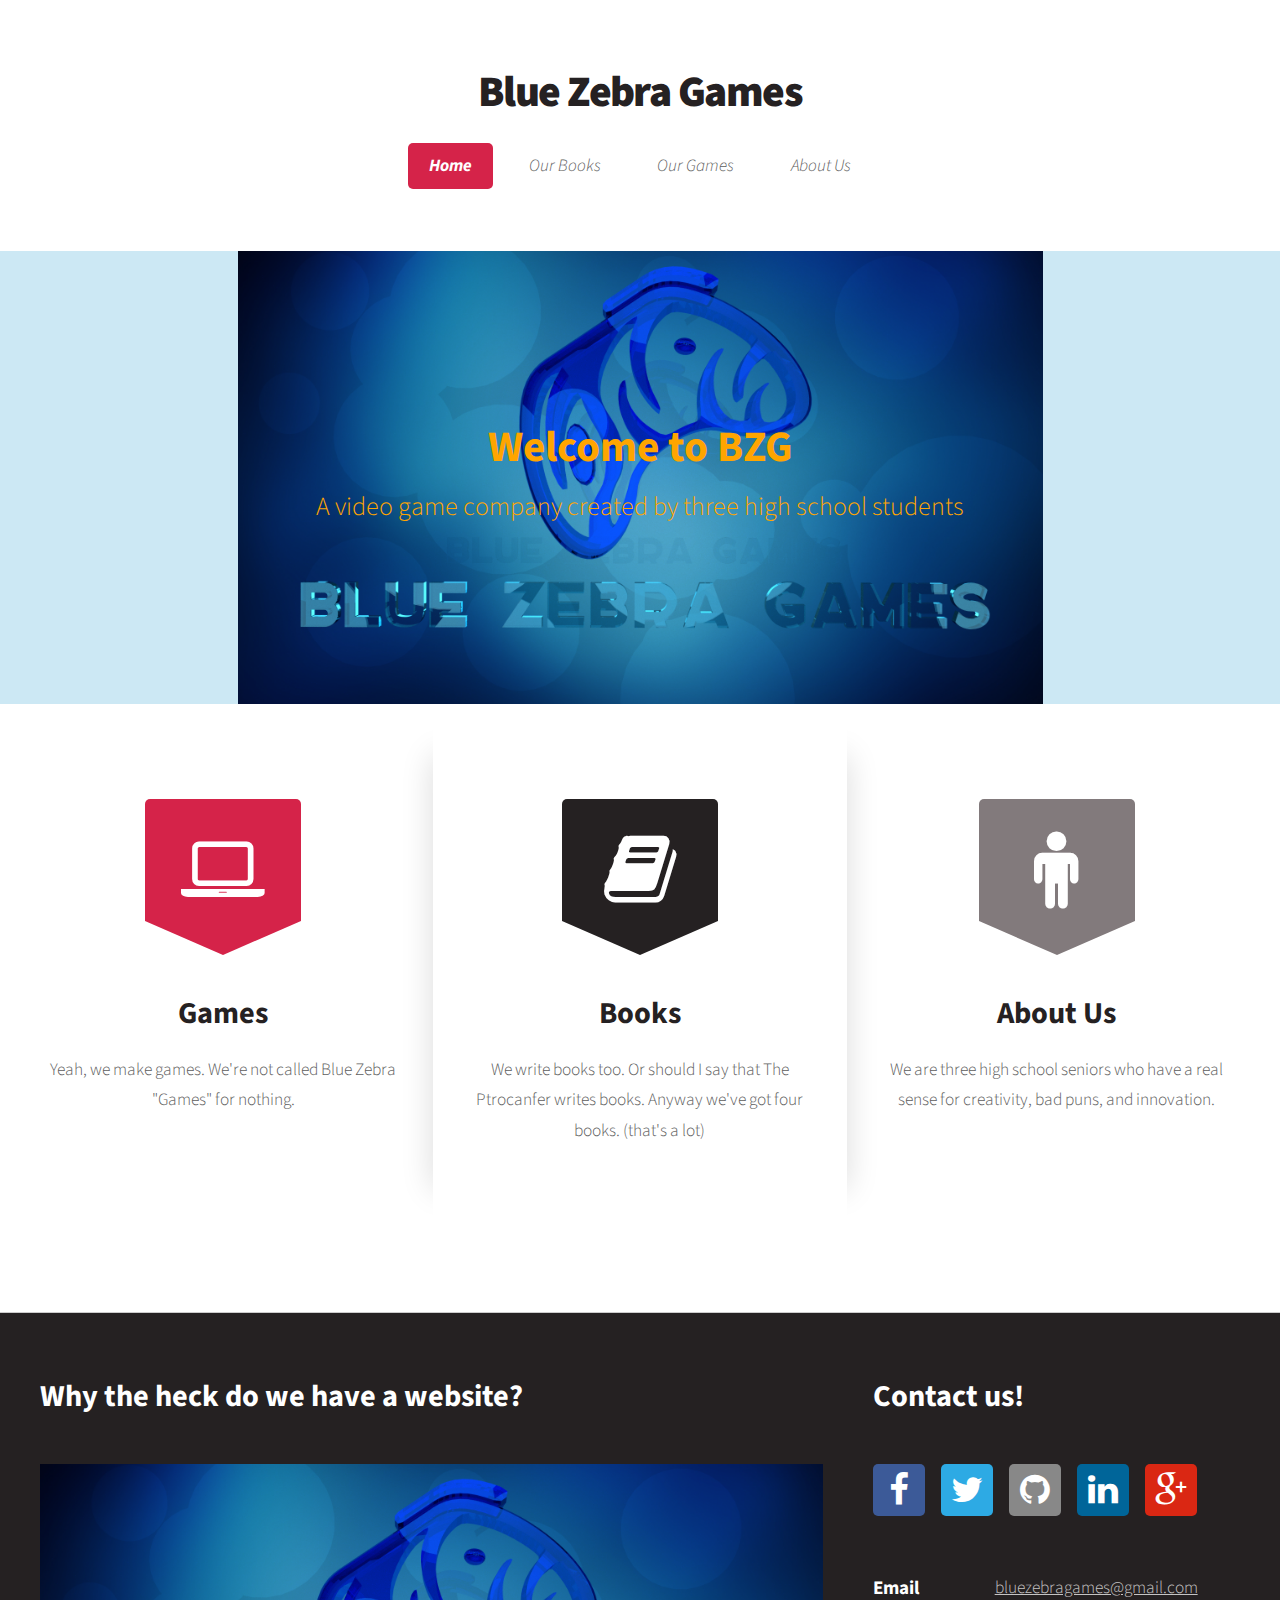
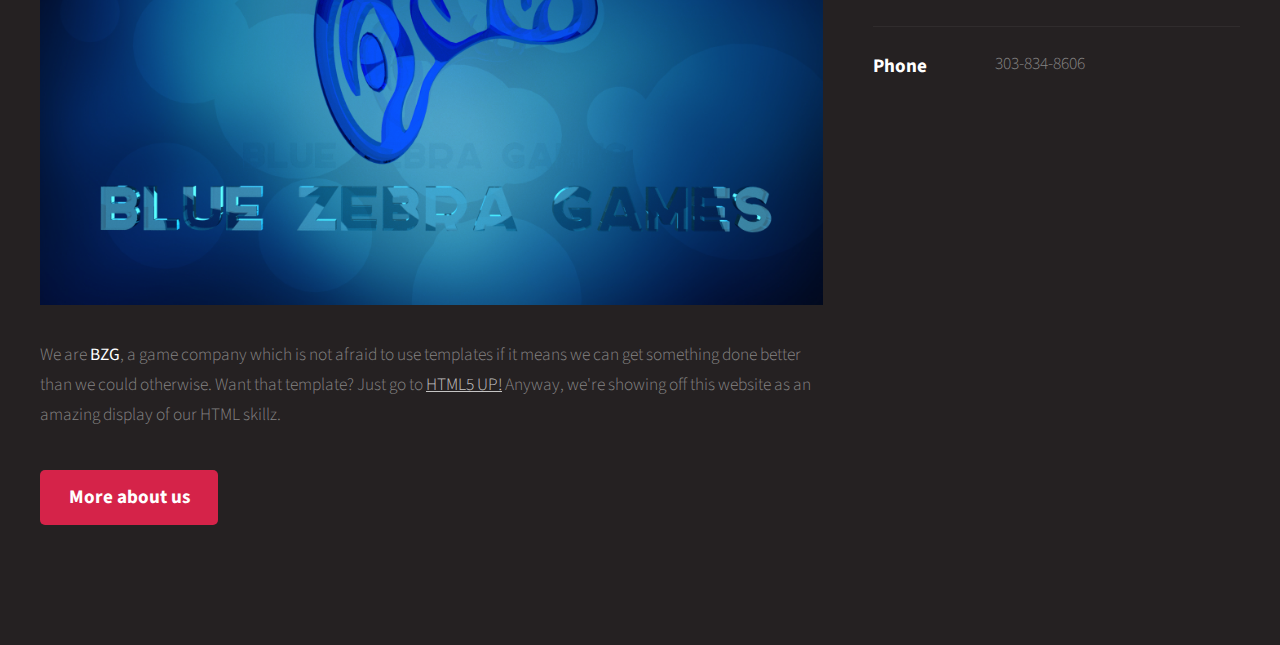
==== commit b1e729a6: "Major update!" ====
--- a/index.html
+++ b/index.html
@@ -30,11 +30,11 @@
 									<li>
 										<a href="./books.html">Our Books</a>
 										<ul>
-											<li><a href="#">Overview</a></li>
-											<li><a href="#">That Which 1: The World of The Ptrocanfer</a></li>
-											<li><a href="#">That Which 2: Another Cool Compendium of Random Ruminations</a></li>
+											<li><a href="./books.html">Overview</a></li>
+											<li><a href="./tw1.html">That Which 1: The World of The Ptrocanfer</a></li>
+											<li><a href="./tw2.html">That Which 2: Another Cool Compendium of Random Ruminations</a></li>
 											<li>
-												<a href="#">That Which 3: In Which That Which Happened is Related</a>
+												<a href="./tw3.html">That Which 3: In Which That Which Happened is Related</a>
 												<!--<ul>
 													<li><a href="#">Magna phasellus</a></li>
 													<li><a href="#">Etiam dolore nisl</a></li>
@@ -43,12 +43,12 @@
 													<li><a href="#">Dolore adipiscing</a></li>
 												</ul>-->
 											</li>
-											<li><a href="#">That Which 4: A Dream Not All a Dream</a></li>
+											<li><a href="./tw4.html">That Which 4: A Dream Not All a Dream</a></li>
 										</ul>
 									</li>
-									<li><a href="left-sidebar.html">Left Sidebar</a></li>
-									<li><a href="right-sidebar.html">Right Sidebar</a></li>
-									<li><a href="no-sidebar.html">No Sidebar</a></li>
+									<li><a href="games.html">Our Games</a></li>
+									<li><a href="about.html">About Us</a></li>
+									<!--<li><a href="no-sidebar.html">No Sidebar</a></li>-->
 								</ul>
 							</nav>
 
@@ -246,10 +246,10 @@
 				<div id="footer-wrapper">
 					<section id="footer" class="container">
 						<div class="row">
-							<div class="8u 12u(mobile)">
-								<section>
-									<header>
-										<h2>Calendar?</h2>
+							<!--<div class="8u 12u(mobile)">
+								<section>
+									<header>
+										<h2>Calendar</h2>
 									</header>
 									<ul class="dates">
 										<li>
@@ -279,8 +279,8 @@
 										</li>
 									</ul>
 								</section>
-							</div>
-							<div class="4u 12u(mobile)">
+							</div>-->
+							<div class="8u 12u(mobile)">
 								<section>
 									<header>
 										<h2>Why the heck do we have a website?</h2>
@@ -295,7 +295,7 @@
 									</footer>
 								</section>
 							</div>
-						</div>
+						<!--</div>
 						<div class="row">
 							<div class="4u 12u(mobile)">
 								<section>
@@ -326,7 +326,7 @@
 										<li><a href="#">Elit class aptent taciti sociosqu ad litora</a></li>
 									</ul>
 								</section>
-							</div>
+							</div>-->
 							<div class="4u 12u(mobile)">
 								<section>
 									<header>
@@ -342,11 +342,11 @@
 									<ul class="contact">
 										<li>
 											<h3>Email</h3>
-											<p><a href="#">bluezebragames@gmail.com</a></p>
+											<p><a href="mailto:bluezebragames@gmail.com?Subject=BZG Comments">bluezebragames@gmail.com</a></p>
 										</li>
 										<li>
 											<h3>Phone</h3>
-											<p>(303) 330-3345</p>
+											<p>303-834-8606</p>
 										</li>
 									</ul>
 								</section>
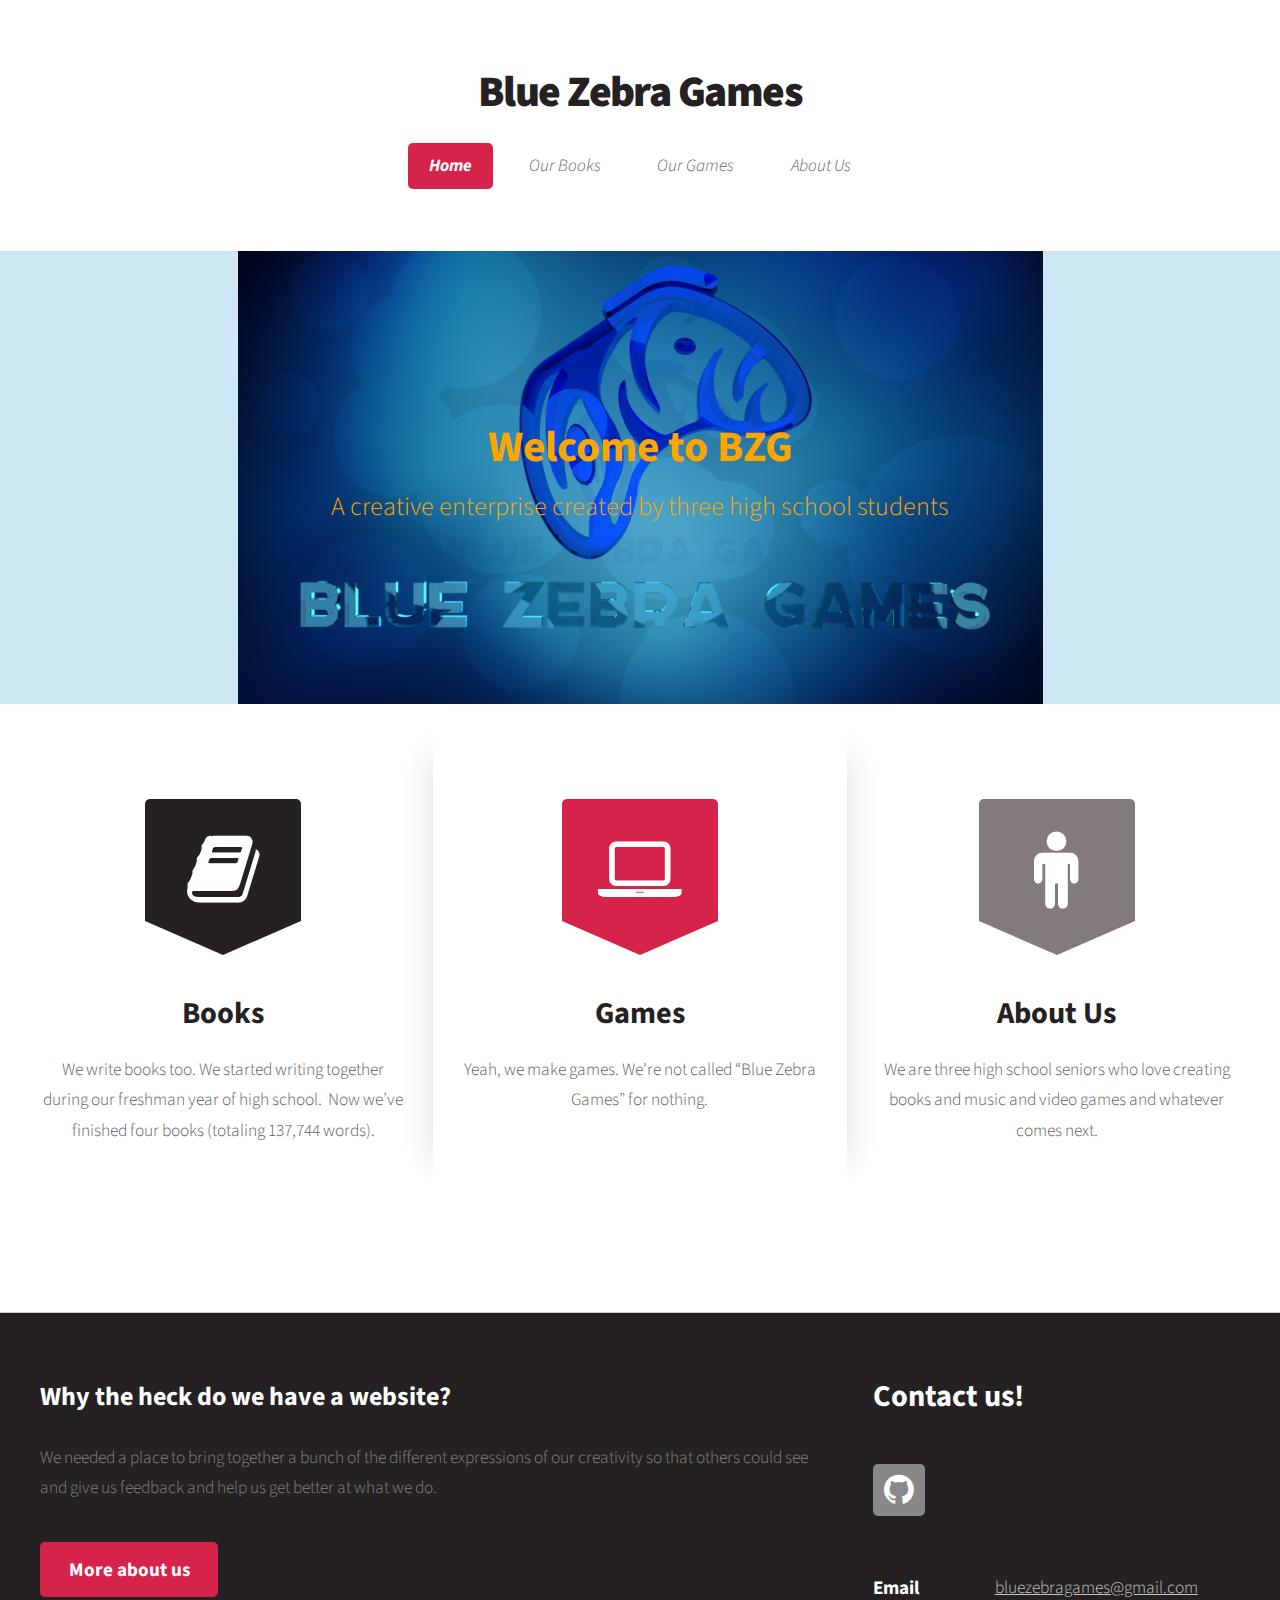
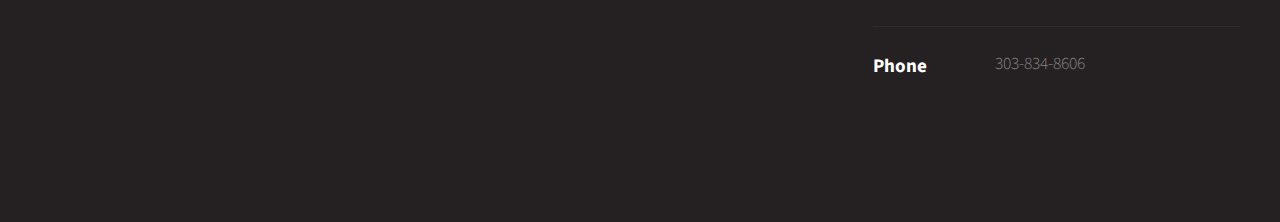
==== commit 28c584ce: "Major update!" ====
--- a/index.html
+++ b/index.html
@@ -56,38 +56,38 @@
 							<section id="banner">
 								<header>
 									<h2>Welcome to BZG</h2>
-									<p>A video game company created by three high school students</p>
+									<p>A creative enterprise created by three high school students</p>
 								</header>
 							</section>
 
 						<!-- Intro -->
 							<section id="intro" class="container">
 								<div class="row">
-									<div class="4u 12u(mobile)">
+                                    <div class="4u 12u(mobile)">
 										<section class="first">
-											<i class="icon featured fa-laptop"></i>
+											<i class="icon featured alt fa-book"></i>
 											<header>
-												<h2>Games</h2>
+												<h2><a href="./books.html">Books</a></h2>
 											</header>
-											<p>Yeah, we make games.  We're not called Blue Zebra "Games" for nothing.</p>
+											<p>We write books too.  We started writing together during our freshman year of high school.  Now we’ve finished four books (totaling 137,744 words).</p>
 										</section>
 									</div>
 									<div class="4u 12u(mobile)">
 										<section class="middle">
-											<i class="icon featured alt fa-book"></i>
+											<i class="icon featured fa-laptop"></i>
 											<header>
-												<h2>Books</h2>
+												<h2><a href="./games.html">Games</a></h2>
 											</header>
-											<p>We write books too.  Or should I say that The Ptrocanfer writes books.  Anyway we've got four books.  (that's a lot)</p>
+											<p>Yeah, we make games.  We're not called “Blue Zebra Games” for nothing.</p>
 										</section>
 									</div>
 									<div class="4u 12u(mobile)">
 										<section class="last">
 											<i class="icon featured alt2 fa-male"></i>
 											<header>
-												<h2>About Us</h2>
+												<h2><a href="./about.html">About Us</a></h2>
 											</header>
-											<p>We are three high school seniors who have a real sense for creativity, bad puns, and innovation.</p>
+											<p>We are three high school seniors who love creating books and music and video games and whatever comes next.</p>
 										</section>
 									</div>
 								</div>
@@ -282,16 +282,16 @@
 							</div>-->
 							<div class="8u 12u(mobile)">
 								<section>
-									<header>
-										<h2>Why the heck do we have a website?</h2>
-									</header>
-									<a href="#" class="image featured"><img src="images/pic01.jpg" alt="" /></a>
+									<!--<header>
+										<h2>Welcome to our website.</h2>
+									</header>
+									<a href="#" class="image featured"><img src="images/pic01.jpg" alt="" /></a>-->
+                                    <h2>Why the heck do we have a website?</h2><br>
 									<p>
-										We are <strong>BZG</strong>, a game company which is not afraid to use templates if it means we can get something done better than we could otherwise.
-										Want that template?  Just go to <a href="http://html5up.net/">HTML5 UP!</a>  Anyway, we're showing off this website as an amazing display of our HTML skillz.
+										We needed a place to bring together a bunch of the different expressions of our creativity so that others could see and give us feedback and help us get better at what we do. 
 									</p>
 									<footer>
-										<a href="#" class="button">More about us</a>
+										<a href="./about.html" class="button">More about us</a>
 									</footer>
 								</section>
 							</div>
@@ -333,11 +333,11 @@
 										<h2>Contact us!</h2>
 									</header>
 									<ul class="social">
-										<li><a class="icon fa-facebook" href="#"><span class="label">Facebook</span></a></li>
-										<li><a class="icon fa-twitter" href="#"><span class="label">Twitter</span></a></li>
-										<li><a class="icon fa-github" href="#"><span class="label">GitHub</span></a></li>
-										<li><a class="icon fa-linkedin" href="#"><span class="label">LinkedIn</span></a></li>
-										<li><a class="icon fa-google-plus" href="#"><span class="label">Google+</span></a></li>
+										<!--<li><a class="icon fa-facebook" href="#"><span class="label">Facebook</span></a></li>
+										<li><a class="icon fa-twitter" href="#"><span class="label">Twitter</span></a></li>-->
+										<li><a class="icon fa-github" href="https://github.com/bluezebragames"><span class="label">GitHub</span></a></li>
+										<!--<li><a class="icon fa-linkedin" href="#"><span class="label">LinkedIn</span></a></li>
+										<li><a class="icon fa-google-plus" href="#"><span class="label">Google+</span></a></li>-->
 									</ul>
 									<ul class="contact">
 										<li>
